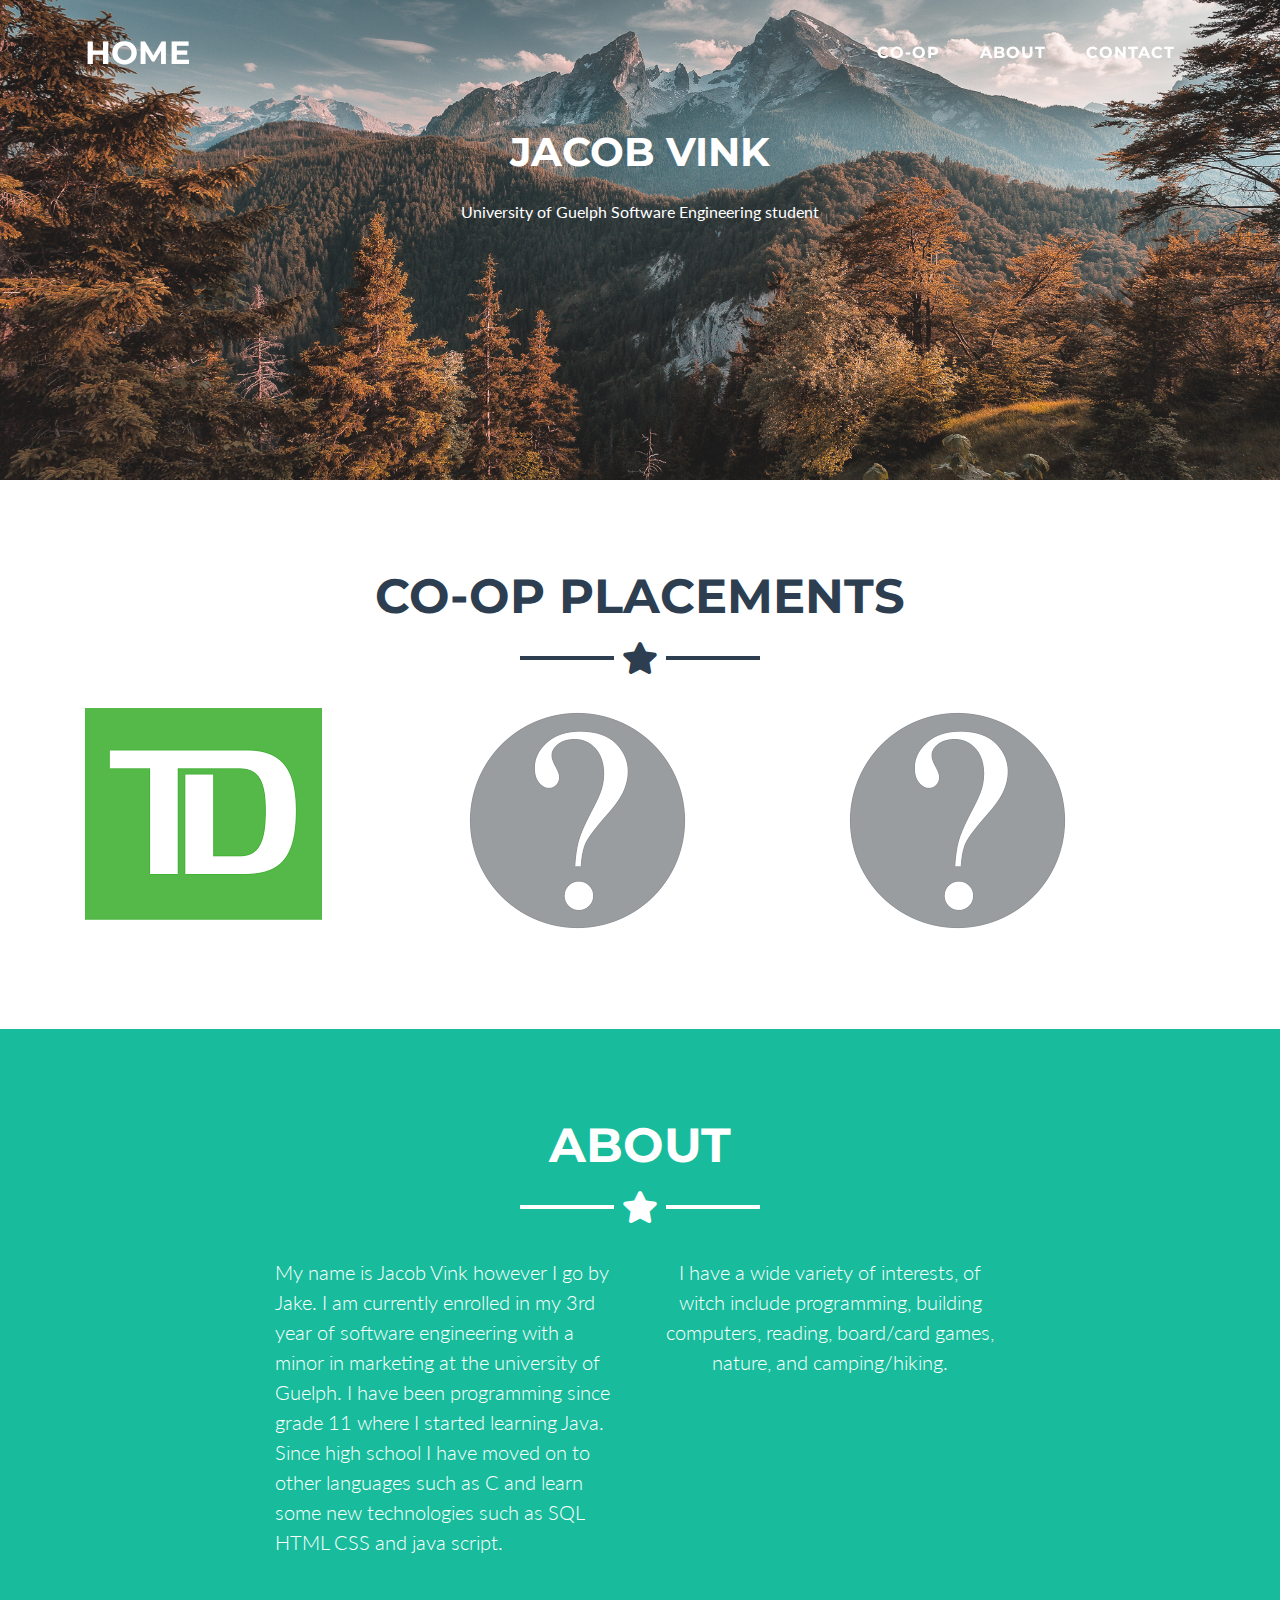
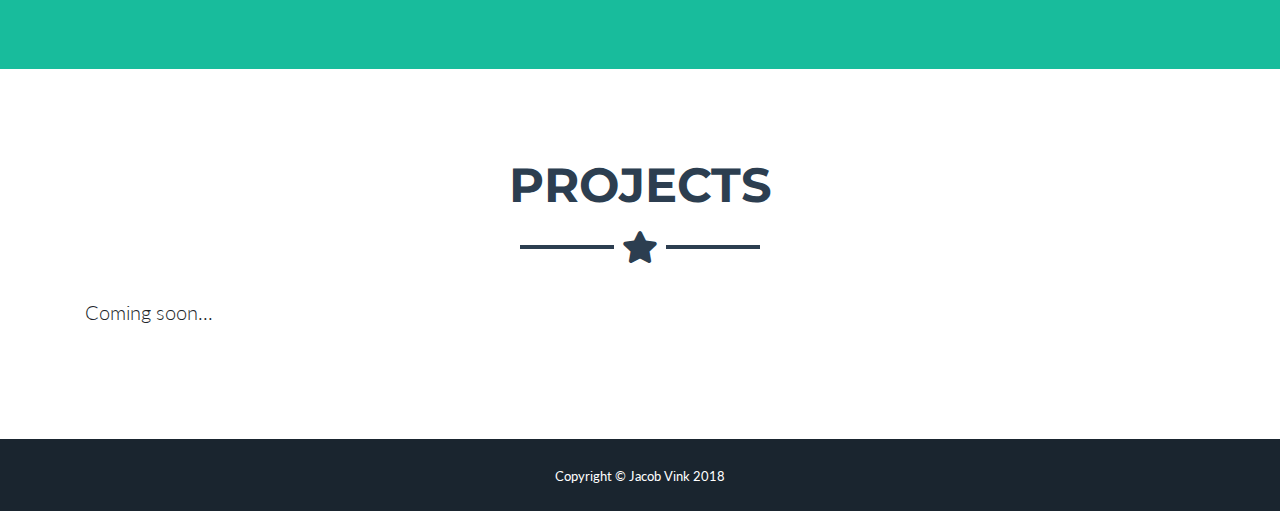
==== index.html @ 598f7057 "show transparent and larger image" ====
<!DOCTYPE html>
<html lang="en">

  <head>

    <meta charset="utf-8">
    <meta name="viewport" content="width=device-width, initial-scale=1, shrink-to-fit=no">
    <meta name="description" content="">
    <meta name="author" content="">

    <title>Jake Vink Website</title>

    <!-- Bootstrap core CSS -->
    <link href="vendor/bootstrap/css/bootstrap.min.css" rel="stylesheet">

    <!-- Custom fonts for this template -->
    <link href="vendor/fontawesome-free/css/all.min.css" rel="stylesheet" type="text/css">
    <link href="https://fonts.googleapis.com/css?family=Montserrat:400,700" rel="stylesheet" type="text/css">
    <link href="https://fonts.googleapis.com/css?family=Lato:400,700,400italic,700italic" rel="stylesheet" type="text/css">

    <!-- Plugin CSS -->
    <link href="vendor/magnific-popup/magnific-popup.css" rel="stylesheet" type="text/css">

    <!-- Custom styles for this template -->
    <link href="css/freelancer.min.css" rel="stylesheet">

  </head>

  <body id="page-top">

    <!-- Navigation -->
    <nav class="navbar navbar-expand-lg fixed-top text-uppercase" id="mainNav">
      <div class="container">
        <a class="navbar-brand js-scroll-trigger" href="#page-top">Home</a>
        <button class="navbar-toggler navbar-toggler-right text-uppercase bg-primary text-white rounded" type="button" data-toggle="collapse" data-target="#navbarResponsive" aria-controls="navbarResponsive" aria-expanded="false" aria-label="Toggle navigation">
          Menu
          <i class="fas fa-bars"></i>
        </button>
        <div class="collapse navbar-collapse" id="navbarResponsive">
          <ul class="navbar-nav ml-auto">
            <li class="nav-item mx-0 mx-lg-1">
              <a class="nav-link py-3 px-0 px-lg-3 rounded js-scroll-trigger" href="#co-op">Co-op</a>
            </li>
            <li class="nav-item mx-0 mx-lg-1">
              <a class="nav-link py-3 px-0 px-lg-3 rounded js-scroll-trigger" href="#about">About</a>
            </li>
            <li class="nav-item mx-0 mx-lg-1">
              <a class="nav-link py-3 px-0 px-lg-3 rounded js-scroll-trigger" href="#contact">Contact</a>
            </li>
          </ul>
        </div>
      </div>
    </nav>

    <!-- Header -->
    <header class="title text-center text-white text-black-outline">
      <div class="container">
        <h1 class="text-uppercase text-black-outline mb-0">Jacob Vink</h1>
        <br
        <h2 class="font-weight-light mb-0"> University of Guelph Software Engineering student</h2>
      </div>
    </header>

    <!-- co-op grid section -->
    <section class="co-op" id="co-op">
      <div class="container">
        <h2 class="text-center text-uppercase text-secondary mb-0">Co-op placements</h2>
        <hr class="star-dark mb-5">
        <div class="row">
          <!-- TD BANK -->
          <div class="col-md-6 col-lg-4">
            <a class="portfolio-item d-block mx-auto" href="#portfolio-modal-1">
              <img class="img-fluid" src="img/portfolio/TD.png" alt="">
            </a>
          </div>
          <!-- TBD -->
          <div class="col-md-6 col-lg-4">
            <a class="portfolio-item d-block mx-auto" href="#portfolio-modal-2">
              <img class="img-fluid" src="img/portfolio/WIP.png" alt="">
            </a>
          </div>
          <!-- TBD -->
          <div class="col-md-6 col-lg-4">
            <a class="portfolio-item d-block mx-auto" href="#portfolio-modal-3">
              <img class="img-fluid" src="img/portfolio/WIP.png" alt="">
            </a>
          </div>

        </div>
      </div>
    </section>

    <!-- About Section -->
    <section class="bg-primary text-white mb-0" id="about">
      <div class="container">
        <h2 class="text-center text-uppercase text-white">About</h2>
        <hr class="star-light mb-5">
        <div class="row">
          <div class="col-lg-4 ml-auto">
            <p class="lead"> My name is Jacob Vink however I go by Jake. I am currently enrolled in my 3rd year of software engineering with a minor in marketing at the university of Guelph. I have been programming since grade 11 where I started learning Java.  Since high school I have moved on to other languages such as C  and learn some new technologies such as SQL HTML CSS and java script.  </p>
          </div>
          <div class="col-lg-4 mr-auto">
            <p align=center class="lead">I have a wide variety of interests, of witch include programming, building computers, reading, board/card games, nature, and camping/hiking.</p>
          </div>
        </div>
      </div>
    </section>

    <!-- Contact Section keep as a refrence, however change into same format as the co-op with modules and such -->
    <section id="contact">
      <div class="container">
        <h2 class="text-center text-uppercase text-secondary mb-0">projects</h2>
        <hr class="star-dark mb-5">
        <p class="lead">Coming soon... </p>
      </div>
    </section>

  <div class="copyright py-4 text-center text-white">
      <div class="container">
        <small>Copyright &copy; Jacob Vink 2018</small>
      </div>
    </div>

    <!-- Scroll to Top Button (Only visible on small and extra-small screen sizes) -->
    <div class="scroll-to-top d-lg-none position-fixed ">
      <a class="js-scroll-trigger d-block text-center text-white rounded" href="#page-top">
        <i class="fa fa-chevron-up"></i>
      </a>
    </div>


    <!-- Portfolio Modals -->
    <!-- Td work term report -->
    <div class="portfolio-modal mfp-hide" id="portfolio-modal-1">
      <div class="portfolio-modal-dialog bg-white">
        <a class="close-button d-none d-md-block portfolio-modal-dismiss" href="#">
          <i class="fa fa-3x fa-times"></i>
        </a>
        <div class="container text-center">
          <div class="row">
            <div class="col-lg-8 mx-auto">
              <h2 class="text-secondary text-uppercase mb-0">Work Term 1&2 Report</h2>
              <hr class="star-dark mb-5">
              <img class="img-fluid mb-5" src="img/portfolio/TD.png" alt="">
              <h3 class="text-secondary text-uppercase mb-0">Introduction</h3>
              <p align=left class="mb-5">My name is Jacob Vink, I am 20 years old and am currently in my second/third year of Software Engineering with a minor in Marketing at the University of Guelph. This page contains information on my 8-month co-op term at TD Bank where I was working as a developer Co-op on an Anti Money Laundering team. This page will also talk about my job experiences and how I feel the co-op program has allowed me to grow and is preparing me for life outside of school.  </p>
              <h3 class="text-secondary text-uppercase mb-0">Employer info</h3>
              <p align=left class="mb-5">TD Bank is a Canadian multinational banking and financial services that has its headquarters in downtown Toronto. The bank has been operating under the name Toronto-Dominion Bank since 1955 after a merger of the Bank of Toronto and The Dominion bank. TD bank has many software components and teams that are involved with tasks ranging from front-end app development of apps such as TD MySpend to back end teams working on ETL’s, data migrations and the development/integration of large software packages.</p>
              <h3 class="text-secondary text-uppercase mb-0">Job description</h3>
              <p align=left class="mb-5"> At TD Bank I was working on an AML (Anti-Money Laundering) development team I had a very wide range of tasks that spanned across multiple projects. My main tasks were assisting with a large-scale Canadian upgrade project of our money laundering software, and initiating dev-ops initiatives within my team. On the Upgrade project I was frequently tasked with the analysis and solutions of defects once they were raised by the testing/QA team. I was also tasked with performing some data migrations/modifications and running/debugging full job streams.
              <br>
              The technologies I used at TD bank include:
              <br>
              <br>
              -	Oracle and DB2 databases/queries to perform data migrations and comparisons
              <br>
              <br>
              -	SAS Programming language and other SAS tools such as SAS EG, to run and update jobs
              <br>
              <br>
              -	Unix scripts for wrapping certain jobs and running lists of queries
              <br>
              <br>
              -	Using Jira to submit tickets related to defects
              <br>
              <br>
              -	Using confluence to communicate tasks and progress with other team members
              <br>
              <br>
              -	HP ALM tool for seeing what defects need to be resolved and their current status
              <br>
              <br>
              -	Integrating Jenkins, Bitbucket and Nexus to start a dev-ops pipeline within the team
              </p>
              <h3 class="text-secondary text-uppercase mb-0">Goals</h3>
              <p align=left class="mb-5">My overall goals while working at TD Bank was to overall increase my technical abilities and communication skills in a professional/corporate environment. Many of my goals relate to gaining confidence in communication as well as decision making skills.
                <br>
                <br>
                Some of my work term goals across the 8 months at TD were:
                <br>
                <br>
                1: Improve my written/verbal communication skills
                <br>
                <br>
                2: Increase my technical knowledge
                <br>
                <br>
                3: Increase my confidence in making informed decisions and acting upon them
                <br>
                <br>
                For my first 4 months at TD my goal was more focused on improving my communication skills. I wanted to be able to communicate effectively with my team, past the language and cultural differences and get my points across in a formal manner. I took action to improve these things by going into detail in my analysis reports, providing additional info and speaking up in daily touchpoint calls.
                <br>
                <br>
                When my work started to get more demanding in the second 4 months of my time at TD, I realised I needed to work more on my technical and decision-making skills. I realised that despite developing new goals and actively trying to gain more technical knowledge that my communication skills still needed some work. I was still having a hard time reaching out to others for knowledge and assistance, instead I was too focused on trying to do everything myself. I started to follow the examples of the other members of my team and ask others for knowledge relating to specific tasks. This lead to me gaining more confidence in my communication skills, helped me to become a better team player as well as provided me with a lot of new detailed technical information.
                <br>
                <br>
                Overall, I am very proud of the progress I have made while working at TD. I feel that I have achieved my goals of learning how to better communicate in a professional environment and improve my technical skills. I learned a wide variety of technologies such as oracle and db2 databases as well as some knowledge of SAS programming.
              </p>
              <h3 class="text-secondary text-uppercase mb-0">Acknowledgments</h3>
              <p class="mb-5"> Acknowledgments text fill in if needed </p>
              <a class="btn btn-primary btn-lg rounded-pill portfolio-modal-dismiss" href="#">
                <i class="fa fa-close"></i>
                Close Report</a>
            </div>
          </div>
        </div>
      </div>
    </div>

    <!-- Portfolio Modal 2 -->
    <div class="portfolio-modal mfp-hide" id="portfolio-modal-2">
      <div class="portfolio-modal-dialog bg-white">
        <a class="close-button d-none d-md-block portfolio-modal-dismiss" href="#">
          <i class="fa fa-3x fa-times"></i>
        </a>
        <div class="container text-center">
          <div class="row">
            <div class="col-lg-8 mx-auto">
              <h2 class="text-secondary text-uppercase mb-0">Work Term 3 Report</h2>
              <hr class="star-dark mb-5">
              <img class="img-fluid mb-5" src="img/portfolio/WIP.png" alt="">
              <p class="mb-5">coming soon</p>
              <a class="btn btn-primary btn-lg rounded-pill portfolio-modal-dismiss" href="#">
                <i class="fa fa-close"></i>
                Close Report</a>
            </div>
          </div>
        </div>
      </div>
    </div>

    <!-- Portfolio Modal 3 -->
    <div class="portfolio-modal mfp-hide" id="portfolio-modal-3">
      <div class="portfolio-modal-dialog bg-white">
        <a class="close-button d-none d-md-block portfolio-modal-dismiss" href="#">
          <i class="fa fa-3x fa-times"></i>
        </a>
        <div class="container text-center">
          <div class="row">
            <div class="col-lg-8 mx-auto">
              <h2 class="text-secondary text-uppercase mb-0">Work Term 4&5 Report</h2>
              <hr class="star-dark mb-5">
              <img class="img-fluid mb-5" src="img/portfolio/WIP.png" alt="">
              <p class="mb-5">coming soon</p>
              <a class="btn btn-primary btn-lg rounded-pill portfolio-modal-dismiss" href="#">
                <i class="fa fa-close"></i>
                Close Report</a>
            </div>
          </div>
        </div>
      </div>
    </div>

    <!-- Bootstrap core JavaScript -->
    <script src="vendor/jquery/jquery.min.js"></script>
    <script src="vendor/bootstrap/js/bootstrap.bundle.min.js"></script>

    <!-- Plugin JavaScript -->
    <script src="vendor/jquery-easing/jquery.easing.min.js"></script>
    <script src="vendor/magnific-popup/jquery.magnific-popup.min.js"></script>

    <!-- Contact Form JavaScript -->
    <script src="js/jqBootstrapValidation.js"></script>
    <script src="js/contact_me.js"></script>

    <!-- Custom scripts for this template -->
    <script src="js/freelancer.min.js"></script>

  </body>

</html>
---- css/freelancer.min.css ----
/*!
 * Start Bootstrap - Freelancer v5.0.1 (https://startbootstrap.com/template-overviews/freelancer)
 * Copyright 2013-2018 Start Bootstrap
 * Licensed under MIT (https://github.com/BlackrockDigital/startbootstrap-freelancer/blob/master/LICENSE)
 */body{font-family:Lato}h1,h2,h3,h4,h5,h6{font-weight:700;font-family:Montserrat}hr.star-dark,hr.star-light{max-width:15rem;padding:0;text-align:center;border:none;border-top:solid .25rem;margin:2.5rem auto}hr.star-dark:after,hr.star-light:after{position:relative;top:-.8em;display:inline-block;padding:0 .25em;content:'\f005';font-family:"Font Awesome 5 Free";font-weight:900;font-size:2em}hr.star-light{border-color:#fff}hr.star-light:after{color:#fff;background-color:#18BC9C}hr.star-dark{border-color:#2C3E50}hr.star-dark:after{color:#2C3E50;background-color:#fff}#mainNav .navbar-brand,#mainNav .navbar-nav li.nav-item a.nav-link{color:#fff}section{padding:6rem 0}section h2{font-size:2.25rem;line-height:2rem}@media (min-width:992px){section h2{font-size:3rem;line-height:2.5rem}}.btn-xl{padding:1rem 1.75rem;font-size:1.25rem}.btn-social{width:3.25rem;height:3.25rem;font-size:1.25rem;line-height:2rem}.scroll-to-top{z-index:1042;right:1rem;bottom:1rem;display:none}.scroll-to-top a{width:3.5rem;height:3.5rem;background-color:rgba(33,37,41,.5);line-height:3.1rem}#mainNav{padding-top:1rem;padding-bottom:1rem;font-weight:700;font-family:Montserrat;background-color:transparent}#mainNav .navbar-nav{margin-top:1rem;letter-spacing:.0625rem}#mainNav .navbar-nav li.nav-item a.nav-link:hover{color:#18BC9C}#mainNav .navbar-nav li.nav-item a.nav-link:active,#mainNav .navbar-nav li.nav-item a.nav-link:focus{color:#fff}#mainNav .navbar-nav li.nav-item a.nav-link.active{color:#18BC9C}#mainNav .navbar-toggler{font-size:80%;padding:.8rem}@media (min-width:992px){#mainNav{padding-top:1.5rem;padding-bottom:1.5rem;background-color:transparent;-webkit-transition:padding-top .3s,padding-bottom .3s;transition:padding-top .3s,padding-bottom .3s}#mainNav .navbar-brand{font-size:2em;-webkit-transition:font-size .3s;transition:font-size .3s}#mainNav .navbar-nav{margin-top:0}#mainNav .navbar-nav>li.nav-item>a.nav-link.active,#mainNav .navbar-nav>li.nav-item>a.nav-link.active:active,#mainNav .navbar-nav>li.nav-item>a.nav-link.active:focus,#mainNav .navbar-nav>li.nav-item>a.nav-link.active:hover{color:#fff;background:#18BC9C}#mainNav.navbar-shrink{padding-top:.5rem;padding-bottom:.5rem;background-color:#000}#mainNav.navbar-shrink .navbar-brand{font-size:1.5em}}header.masthead{text-align:center;color:#fff;background-image:url(../img/title.jpg);background-repeat:no-repeat;background-attachment:scroll;background-position:center center;background-size:auto}header.masthead h1{font-size:3rem;line-height:3rem}header.masthead h2{font-size:1.3rem;font-family:Lato}@media (min-width:992px){header.masthead{padding-top:calc(6rem + 106px);padding-bottom:6rem;text-align:center;color:#fff;background-image:url(../img/title.jpg);background-repeat:no-repeat;background-attachment:scroll;background-position:center center;background-size:auto}header.masthead h1{font-size:4.75em;line-height:4rem}header.masthead h2{font-size:1.75em}}.title{min-height:30rem;position:relative;display:table;width:100%;height:auto;padding-top:8rem;padding-bottom:8rem;background:linear-gradient(90deg,rgba(255,255,255,.1) 0,rgba(255,255,255,.1) 100%),url(../img/title.jpg);background-position:center center;background-repeat:no-repeat;background-size:cover}.portfolio{margin-bottom:-15px}.portfolio .portfolio-item{position:relative;display:block;max-width:25rem;margin-bottom:15px}.portfolio .portfolio-item .portfolio-item-caption{-webkit-transition:all ease .5s;transition:all ease .5s;opacity:0;background-color:rgba(24,188,156,.9)}.portfolio .portfolio-item .portfolio-item-caption:hover{opacity:1}.portfolio .portfolio-item .portfolio-item-caption .portfolio-item-caption-content{font-size:1.5rem}@media (min-width:576px){.portfolio{margin-bottom:-30px}.portfolio .portfolio-item{margin-bottom:30px}}.portfolio-modal .portfolio-modal-dialog{padding:3rem 1rem;min-height:calc(100vh - 2rem);margin:1rem calc(1rem - 8px);position:relative;z-index:2;-webkit-box-shadow:0 0 3rem 1rem rgba(0,0,0,.5);box-shadow:0 0 3rem 1rem rgba(0,0,0,.5)}.portfolio-modal .portfolio-modal-dialog .close-button{position:absolute;top:2rem;right:2rem}.portfolio-modal .portfolio-modal-dialog .close-button i{line-height:38px}.portfolio-modal .portfolio-modal-dialog h2{font-size:2rem}@media (min-width:768px){.portfolio-modal .portfolio-modal-dialog{min-height:100vh;padding:5rem;margin:3rem calc(3rem - 8px)}.portfolio-modal .portfolio-modal-dialog h2{font-size:3rem}}.floating-label-form-group{position:relative;border-bottom:1px solid #e9ecef}.floating-label-form-group input,.floating-label-form-group textarea{font-size:1.5em;position:relative;z-index:1;padding-right:0;padding-left:0;resize:none;border:none;border-radius:0;background:0 0;-webkit-box-shadow:none!important;box-shadow:none!important}.floating-label-form-group label{font-size:.85em;line-height:1.764705882em;position:relative;z-index:0;top:2em;display:block;margin:0;-webkit-transition:top .3s ease,opacity .3s ease;transition:top .3s ease,opacity .3s ease;vertical-align:middle;vertical-align:baseline;opacity:0}.floating-label-form-group:not(:first-child){padding-left:14px;border-left:1px solid #e9ecef}.floating-label-form-group-with-value label{top:0;opacity:1}.floating-label-form-group-with-focus label{color:#18BC9C}form .row:first-child .floating-label-form-group{border-top:1px solid #e9ecef}.footer{padding-top:5rem;padding-bottom:5rem;background-color:#2C3E50;color:#fff}.copyright{background-color:#1a252f}a{color:#18BC9C}a:active,a:focus,a:hover{color:#128f76}.btn{border-width:2px}.bg-primary{background-color:#18BC9C!important}.bg-secondary{background-color:#2C3E50!important}.text-primary{color:#18BC9C!important}.text-secondary{color:#2C3E50!important}.btn-primary{background-color:#18BC9C;border-color:#18BC9C}.btn-primary:active,.btn-primary:focus,.btn-primary:hover{background-color:#128f76;border-color:#128f76}.btn-secondary{background-color:#2C3E50;border-color:#2C3E50}.btn-secondary:active,.btn-secondary:focus,.btn-secondary:hover{background-color:#1a252f;border-color:#1a252f}
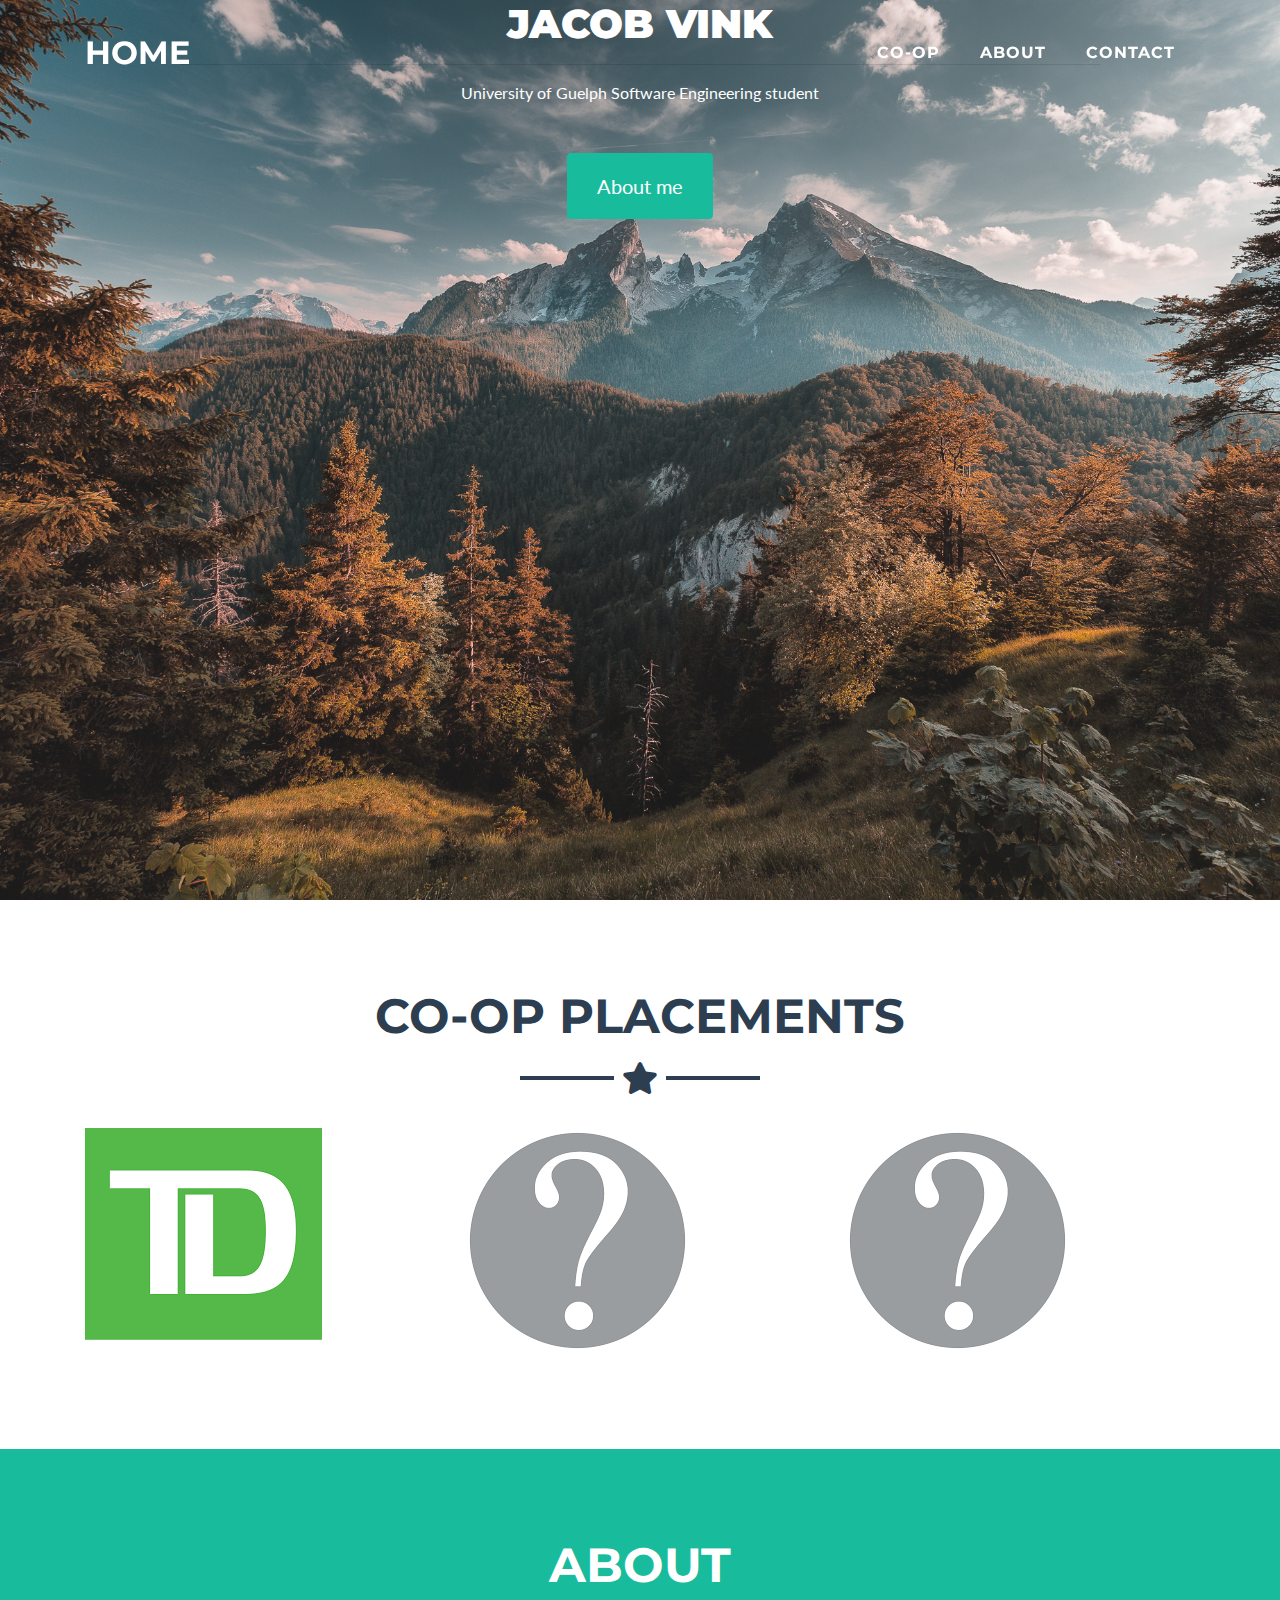
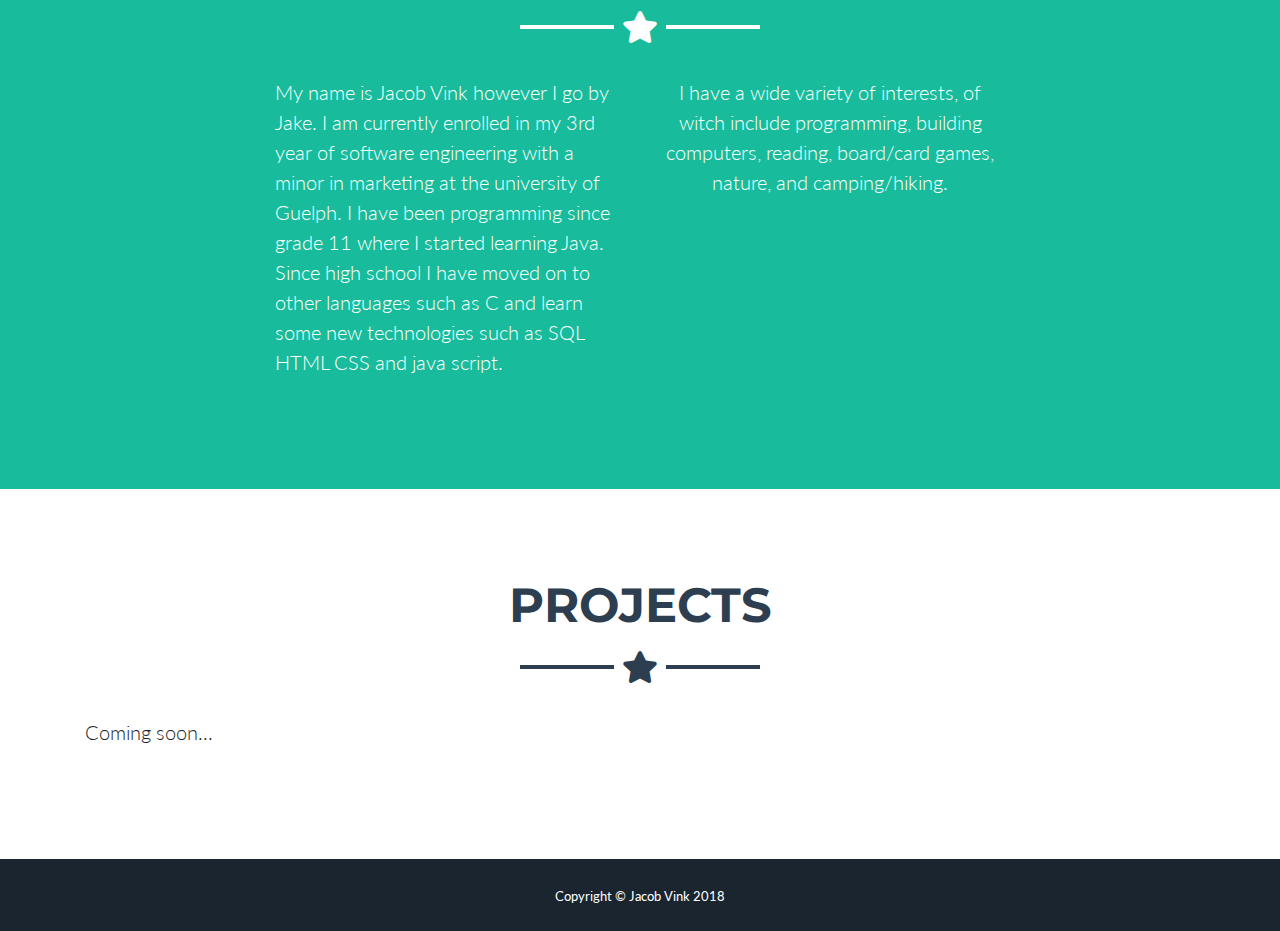
==== commit 61a44fa5: "add button and some header formatting" ====
--- a/index.html
+++ b/index.html
@@ -54,12 +54,22 @@
 
     <!-- Header -->
     <header class="title text-center text-white text-black-outline">
-      <div class="container">
-        <h1 class="text-uppercase text-black-outline mb-0">Jacob Vink</h1>
-        <br
-        <h2 class="font-weight-light mb-0"> University of Guelph Software Engineering student</h2>
-      </div>
+      <div class="container my-auto">
+          <div class="row">
+            <div class="col-lg-10 mx-auto">
+              <h1 class="text-uppercase">
+                <strong>Jacob Vink</strong>
+              </h1>
+              <hr>
+            </div>
+            <div class="col-lg-8 mx-auto">
+              <p class="text-faded mb-5">University of Guelph Software Engineering student</p>
+              <a class="btn btn-primary btn-xl js-scroll-trigger" href="#about">About me</a>
+            </div>
+          </div>
+        </div>
     </header>
+
 
     <!-- co-op grid section -->
     <section class="co-op" id="co-op">
--- a/css/freelancer.min.css
+++ b/css/freelancer.min.css
@@ -2,4 +2,4 @@
  * Start Bootstrap - Freelancer v5.0.1 (https://startbootstrap.com/template-overviews/freelancer)
  * Copyright 2013-2018 Start Bootstrap
  * Licensed under MIT (https://github.com/BlackrockDigital/startbootstrap-freelancer/blob/master/LICENSE)
- */body{font-family:Lato}h1,h2,h3,h4,h5,h6{font-weight:700;font-family:Montserrat}hr.star-dark,hr.star-light{max-width:15rem;padding:0;text-align:center;border:none;border-top:solid .25rem;margin:2.5rem auto}hr.star-dark:after,hr.star-light:after{position:relative;top:-.8em;display:inline-block;padding:0 .25em;content:'\f005';font-family:"Font Awesome 5 Free";font-weight:900;font-size:2em}hr.star-light{border-color:#fff}hr.star-light:after{color:#fff;background-color:#18BC9C}hr.star-dark{border-color:#2C3E50}hr.star-dark:after{color:#2C3E50;background-color:#fff}#mainNav .navbar-brand,#mainNav .navbar-nav li.nav-item a.nav-link{color:#fff}section{padding:6rem 0}section h2{font-size:2.25rem;line-height:2rem}@media (min-width:992px){section h2{font-size:3rem;line-height:2.5rem}}.btn-xl{padding:1rem 1.75rem;font-size:1.25rem}.btn-social{width:3.25rem;height:3.25rem;font-size:1.25rem;line-height:2rem}.scroll-to-top{z-index:1042;right:1rem;bottom:1rem;display:none}.scroll-to-top a{width:3.5rem;height:3.5rem;background-color:rgba(33,37,41,.5);line-height:3.1rem}#mainNav{padding-top:1rem;padding-bottom:1rem;font-weight:700;font-family:Montserrat;background-color:transparent}#mainNav .navbar-nav{margin-top:1rem;letter-spacing:.0625rem}#mainNav .navbar-nav li.nav-item a.nav-link:hover{color:#18BC9C}#mainNav .navbar-nav li.nav-item a.nav-link:active,#mainNav .navbar-nav li.nav-item a.nav-link:focus{color:#fff}#mainNav .navbar-nav li.nav-item a.nav-link.active{color:#18BC9C}#mainNav .navbar-toggler{font-size:80%;padding:.8rem}@media (min-width:992px){#mainNav{padding-top:1.5rem;padding-bottom:1.5rem;background-color:transparent;-webkit-transition:padding-top .3s,padding-bottom .3s;transition:padding-top .3s,padding-bottom .3s}#mainNav .navbar-brand{font-size:2em;-webkit-transition:font-size .3s;transition:font-size .3s}#mainNav .navbar-nav{margin-top:0}#mainNav .navbar-nav>li.nav-item>a.nav-link.active,#mainNav .navbar-nav>li.nav-item>a.nav-link.active:active,#mainNav .navbar-nav>li.nav-item>a.nav-link.active:focus,#mainNav .navbar-nav>li.nav-item>a.nav-link.active:hover{color:#fff;background:#18BC9C}#mainNav.navbar-shrink{padding-top:.5rem;padding-bottom:.5rem;background-color:#000}#mainNav.navbar-shrink .navbar-brand{font-size:1.5em}}header.masthead{text-align:center;color:#fff;background-image:url(../img/title.jpg);background-repeat:no-repeat;background-attachment:scroll;background-position:center center;background-size:auto}header.masthead h1{font-size:3rem;line-height:3rem}header.masthead h2{font-size:1.3rem;font-family:Lato}@media (min-width:992px){header.masthead{padding-top:calc(6rem + 106px);padding-bottom:6rem;text-align:center;color:#fff;background-image:url(../img/title.jpg);background-repeat:no-repeat;background-attachment:scroll;background-position:center center;background-size:auto}header.masthead h1{font-size:4.75em;line-height:4rem}header.masthead h2{font-size:1.75em}}.title{min-height:30rem;position:relative;display:table;width:100%;height:auto;padding-top:8rem;padding-bottom:8rem;background:linear-gradient(90deg,rgba(255,255,255,.1) 0,rgba(255,255,255,.1) 100%),url(../img/title.jpg);background-position:center center;background-repeat:no-repeat;background-size:cover}.portfolio{margin-bottom:-15px}.portfolio .portfolio-item{position:relative;display:block;max-width:25rem;margin-bottom:15px}.portfolio .portfolio-item .portfolio-item-caption{-webkit-transition:all ease .5s;transition:all ease .5s;opacity:0;background-color:rgba(24,188,156,.9)}.portfolio .portfolio-item .portfolio-item-caption:hover{opacity:1}.portfolio .portfolio-item .portfolio-item-caption .portfolio-item-caption-content{font-size:1.5rem}@media (min-width:576px){.portfolio{margin-bottom:-30px}.portfolio .portfolio-item{margin-bottom:30px}}.portfolio-modal .portfolio-modal-dialog{padding:3rem 1rem;min-height:calc(100vh - 2rem);margin:1rem calc(1rem - 8px);position:relative;z-index:2;-webkit-box-shadow:0 0 3rem 1rem rgba(0,0,0,.5);box-shadow:0 0 3rem 1rem rgba(0,0,0,.5)}.portfolio-modal .portfolio-modal-dialog .close-button{position:absolute;top:2rem;right:2rem}.portfolio-modal .portfolio-modal-dialog .close-button i{line-height:38px}.portfolio-modal .portfolio-modal-dialog h2{font-size:2rem}@media (min-width:768px){.portfolio-modal .portfolio-modal-dialog{min-height:100vh;padding:5rem;margin:3rem calc(3rem - 8px)}.portfolio-modal .portfolio-modal-dialog h2{font-size:3rem}}.floating-label-form-group{position:relative;border-bottom:1px solid #e9ecef}.floating-label-form-group input,.floating-label-form-group textarea{font-size:1.5em;position:relative;z-index:1;padding-right:0;padding-left:0;resize:none;border:none;border-radius:0;background:0 0;-webkit-box-shadow:none!important;box-shadow:none!important}.floating-label-form-group label{font-size:.85em;line-height:1.764705882em;position:relative;z-index:0;top:2em;display:block;margin:0;-webkit-transition:top .3s ease,opacity .3s ease;transition:top .3s ease,opacity .3s ease;vertical-align:middle;vertical-align:baseline;opacity:0}.floating-label-form-group:not(:first-child){padding-left:14px;border-left:1px solid #e9ecef}.floating-label-form-group-with-value label{top:0;opacity:1}.floating-label-form-group-with-focus label{color:#18BC9C}form .row:first-child .floating-label-form-group{border-top:1px solid #e9ecef}.footer{padding-top:5rem;padding-bottom:5rem;background-color:#2C3E50;color:#fff}.copyright{background-color:#1a252f}a{color:#18BC9C}a:active,a:focus,a:hover{color:#128f76}.btn{border-width:2px}.bg-primary{background-color:#18BC9C!important}.bg-secondary{background-color:#2C3E50!important}.text-primary{color:#18BC9C!important}.text-secondary{color:#2C3E50!important}.btn-primary{background-color:#18BC9C;border-color:#18BC9C}.btn-primary:active,.btn-primary:focus,.btn-primary:hover{background-color:#128f76;border-color:#128f76}.btn-secondary{background-color:#2C3E50;border-color:#2C3E50}.btn-secondary:active,.btn-secondary:focus,.btn-secondary:hover{background-color:#1a252f;border-color:#1a252f}
+ */body{font-family:Lato}h1,h2,h3,h4,h5,h6{font-weight:700;font-family:Montserrat}hr.star-dark,hr.star-light{max-width:15rem;padding:0;text-align:center;border:none;border-top:solid .25rem;margin:2.5rem auto}hr.star-dark:after,hr.star-light:after{position:relative;top:-.8em;display:inline-block;padding:0 .25em;content:'\f005';font-family:"Font Awesome 5 Free";font-weight:900;font-size:2em}hr.star-light{border-color:#fff}hr.star-light:after{color:#fff;background-color:#18BC9C}hr.star-dark{border-color:#2C3E50}hr.star-dark:after{color:#2C3E50;background-color:#fff}#mainNav .navbar-brand,#mainNav .navbar-nav li.nav-item a.nav-link{color:#fff}section{padding:6rem 0}section h2{font-size:2.25rem;line-height:2rem}@media (min-width:992px){section h2{font-size:3rem;line-height:2.5rem}}.btn-xl{padding:1rem 1.75rem;font-size:1.25rem}.btn-social{width:3.25rem;height:3.25rem;font-size:1.25rem;line-height:2rem}.scroll-to-top{z-index:1042;right:1rem;bottom:1rem;display:none}.scroll-to-top a{width:3.5rem;height:3.5rem;background-color:rgba(33,37,41,.5);line-height:3.1rem}#mainNav{padding-top:1rem;padding-bottom:1rem;font-weight:700;font-family:Montserrat;background-color:transparent}#mainNav .navbar-nav{margin-top:1rem;letter-spacing:.0625rem}#mainNav .navbar-nav li.nav-item a.nav-link:hover{color:#18BC9C}#mainNav .navbar-nav li.nav-item a.nav-link:active,#mainNav .navbar-nav li.nav-item a.nav-link:focus{color:#fff}#mainNav .navbar-nav li.nav-item a.nav-link.active{color:#18BC9C}#mainNav .navbar-toggler{font-size:80%;padding:.8rem}@media (min-width:992px){#mainNav{padding-top:1.5rem;padding-bottom:1.5rem;background-color:transparent;-webkit-transition:padding-top .3s,padding-bottom .3s;transition:padding-top .3s,padding-bottom .3s}#mainNav .navbar-brand{font-size:2em;-webkit-transition:font-size .3s;transition:font-size .3s}#mainNav .navbar-nav{margin-top:0}#mainNav .navbar-nav>li.nav-item>a.nav-link.active,#mainNav .navbar-nav>li.nav-item>a.nav-link.active:active,#mainNav .navbar-nav>li.nav-item>a.nav-link.active:focus,#mainNav .navbar-nav>li.nav-item>a.nav-link.active:hover{color:#fff;background:#18BC9C}#mainNav.navbar-shrink{padding-top:.5rem;padding-bottom:.5rem;background-color:#000}#mainNav.navbar-shrink .navbar-brand{font-size:1.5em}}header.masthead{text-align:center;color:#fff;background-image:url(../img/title.jpg);background-repeat:no-repeat;background-attachment:scroll;background-position:center center;background-size:auto}header.masthead h1{font-size:3rem;line-height:3rem}header.masthead h2{font-size:1.3rem;font-family:Lato}@media (min-width:992px){header.masthead{padding-top:calc(6rem + 106px);padding-bottom:6rem;text-align:center;color:#fff;background-image:url(../img/title.jpg);background-repeat:no-repeat;background-attachment:scroll;background-position:center center;background-size:auto}header.masthead h1{font-size:4.75em;line-height:4rem}header.masthead h2{font-size:1.75em}}.title{height:100vh;min-height:650px;min-width:992px;width:100%;padding-top:0;padding-bottom:0;position:relative;display:table;background:linear-gradient(90deg,rgba(255,255,255,.1) 0,rgba(255,255,255,.1) 100%),url(../img/title.jpg);background-position:center center;background-repeat:no-repeat;background-size:cover}.portfolio{margin-bottom:-15px}.portfolio .portfolio-item{position:relative;display:block;max-width:25rem;margin-bottom:15px}.portfolio .portfolio-item .portfolio-item-caption{-webkit-transition:all ease .5s;transition:all ease .5s;opacity:0;background-color:rgba(24,188,156,.9)}.portfolio .portfolio-item .portfolio-item-caption:hover{opacity:1}.portfolio .portfolio-item .portfolio-item-caption .portfolio-item-caption-content{font-size:1.5rem}@media (min-width:576px){.portfolio{margin-bottom:-30px}.portfolio .portfolio-item{margin-bottom:30px}}.portfolio-modal .portfolio-modal-dialog{padding:3rem 1rem;min-height:calc(100vh - 2rem);margin:1rem calc(1rem - 8px);position:relative;z-index:2;-webkit-box-shadow:0 0 3rem 1rem rgba(0,0,0,.5);box-shadow:0 0 3rem 1rem rgba(0,0,0,.5)}.portfolio-modal .portfolio-modal-dialog .close-button{position:absolute;top:2rem;right:2rem}.portfolio-modal .portfolio-modal-dialog .close-button i{line-height:38px}.portfolio-modal .portfolio-modal-dialog h2{font-size:2rem}@media (min-width:768px){.portfolio-modal .portfolio-modal-dialog{min-height:100vh;padding:5rem;margin:3rem calc(3rem - 8px)}.portfolio-modal .portfolio-modal-dialog h2{font-size:3rem}}.floating-label-form-group{position:relative;border-bottom:1px solid #e9ecef}.floating-label-form-group input,.floating-label-form-group textarea{font-size:1.5em;position:relative;z-index:1;padding-right:0;padding-left:0;resize:none;border:none;border-radius:0;background:0 0;-webkit-box-shadow:none!important;box-shadow:none!important}.floating-label-form-group label{font-size:.85em;line-height:1.764705882em;position:relative;z-index:0;top:2em;display:block;margin:0;-webkit-transition:top .3s ease,opacity .3s ease;transition:top .3s ease,opacity .3s ease;vertical-align:middle;vertical-align:baseline;opacity:0}.floating-label-form-group:not(:first-child){padding-left:14px;border-left:1px solid #e9ecef}.floating-label-form-group-with-value label{top:0;opacity:1}.floating-label-form-group-with-focus label{color:#18BC9C}form .row:first-child .floating-label-form-group{border-top:1px solid #e9ecef}.footer{padding-top:5rem;padding-bottom:5rem;background-color:#2C3E50;color:#fff}.copyright{background-color:#1a252f}a{color:#18BC9C}a:active,a:focus,a:hover{color:#128f76}.btn{border-width:2px}.bg-primary{background-color:#18BC9C!important}.bg-secondary{background-color:#2C3E50!important}.text-primary{color:#18BC9C!important}.text-secondary{color:#2C3E50!important}.btn-primary{background-color:#18BC9C;border-color:#18BC9C}.btn-primary:active,.btn-primary:focus,.btn-primary:hover{background-color:#128f76;border-color:#128f76}.btn-secondary{background-color:#2C3E50;border-color:#2C3E50}.btn-secondary:active,.btn-secondary:focus,.btn-secondary:hover{background-color:#1a252f;border-color:#1a252f}
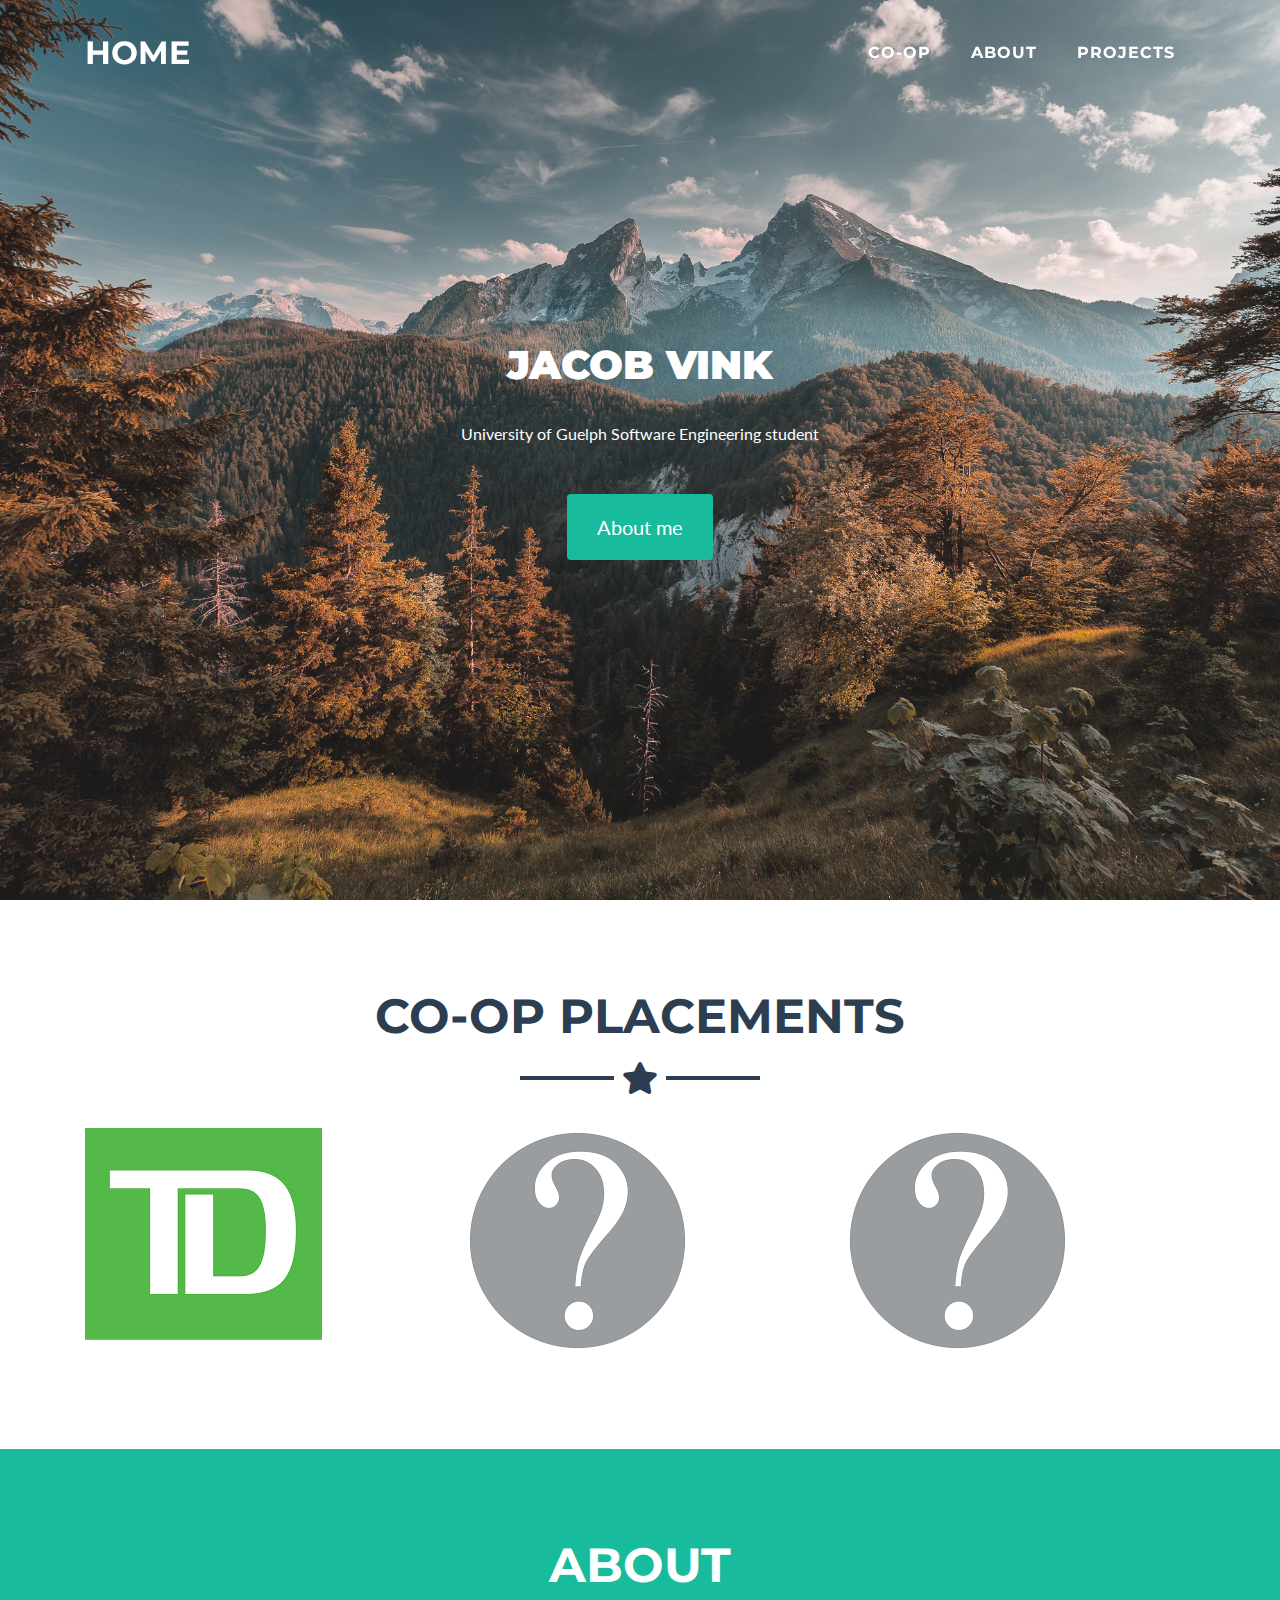
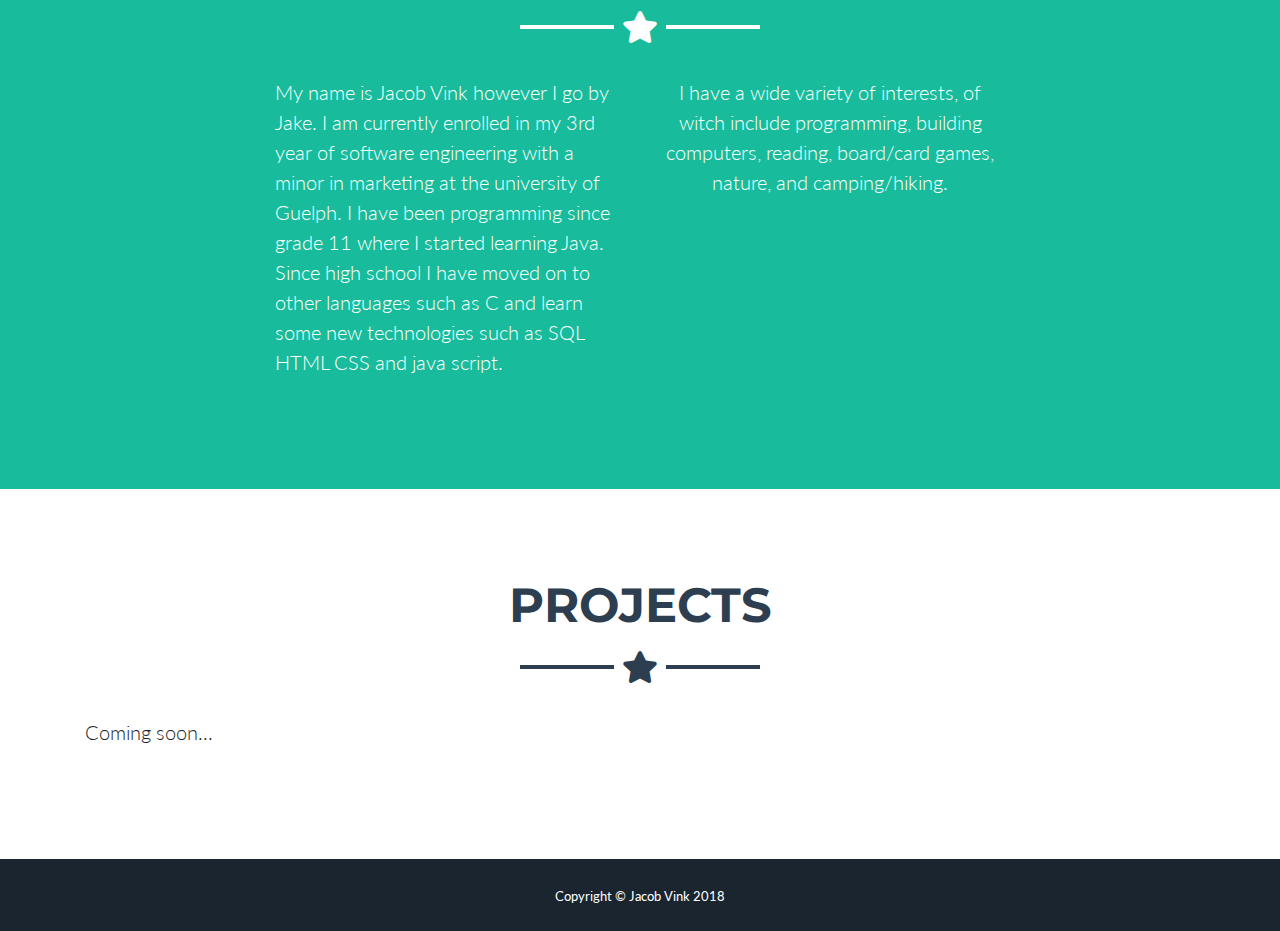
==== commit 8a945e6c: "final co-op version" ====
--- a/index.html
+++ b/index.html
@@ -45,7 +45,7 @@
               <a class="nav-link py-3 px-0 px-lg-3 rounded js-scroll-trigger" href="#about">About</a>
             </li>
             <li class="nav-item mx-0 mx-lg-1">
-              <a class="nav-link py-3 px-0 px-lg-3 rounded js-scroll-trigger" href="#contact">Contact</a>
+              <a class="nav-link py-3 px-0 px-lg-3 rounded js-scroll-trigger" href="#contact">Projects</a>
             </li>
           </ul>
         </div>
@@ -207,7 +207,7 @@
                 Overall, I am very proud of the progress I have made while working at TD. I feel that I have achieved my goals of learning how to better communicate in a professional environment and improve my technical skills. I learned a wide variety of technologies such as oracle and db2 databases as well as some knowledge of SAS programming.
               </p>
               <h3 class="text-secondary text-uppercase mb-0">Acknowledgments</h3>
-              <p class="mb-5"> Acknowledgments text fill in if needed </p>
+              <p class="mb-5"> I want to thank everyone I had the pleasure of working with at TD for making my first co-op experience absolutely amazing.   </p>
               <a class="btn btn-primary btn-lg rounded-pill portfolio-modal-dismiss" href="#">
                 <i class="fa fa-close"></i>
                 Close Report</a>
--- a/css/freelancer.min.css
+++ b/css/freelancer.min.css
@@ -2,4 +2,4 @@
  * Start Bootstrap - Freelancer v5.0.1 (https://startbootstrap.com/template-overviews/freelancer)
  * Copyright 2013-2018 Start Bootstrap
  * Licensed under MIT (https://github.com/BlackrockDigital/startbootstrap-freelancer/blob/master/LICENSE)
- */body{font-family:Lato}h1,h2,h3,h4,h5,h6{font-weight:700;font-family:Montserrat}hr.star-dark,hr.star-light{max-width:15rem;padding:0;text-align:center;border:none;border-top:solid .25rem;margin:2.5rem auto}hr.star-dark:after,hr.star-light:after{position:relative;top:-.8em;display:inline-block;padding:0 .25em;content:'\f005';font-family:"Font Awesome 5 Free";font-weight:900;font-size:2em}hr.star-light{border-color:#fff}hr.star-light:after{color:#fff;background-color:#18BC9C}hr.star-dark{border-color:#2C3E50}hr.star-dark:after{color:#2C3E50;background-color:#fff}#mainNav .navbar-brand,#mainNav .navbar-nav li.nav-item a.nav-link{color:#fff}section{padding:6rem 0}section h2{font-size:2.25rem;line-height:2rem}@media (min-width:992px){section h2{font-size:3rem;line-height:2.5rem}}.btn-xl{padding:1rem 1.75rem;font-size:1.25rem}.btn-social{width:3.25rem;height:3.25rem;font-size:1.25rem;line-height:2rem}.scroll-to-top{z-index:1042;right:1rem;bottom:1rem;display:none}.scroll-to-top a{width:3.5rem;height:3.5rem;background-color:rgba(33,37,41,.5);line-height:3.1rem}#mainNav{padding-top:1rem;padding-bottom:1rem;font-weight:700;font-family:Montserrat;background-color:transparent}#mainNav .navbar-nav{margin-top:1rem;letter-spacing:.0625rem}#mainNav .navbar-nav li.nav-item a.nav-link:hover{color:#18BC9C}#mainNav .navbar-nav li.nav-item a.nav-link:active,#mainNav .navbar-nav li.nav-item a.nav-link:focus{color:#fff}#mainNav .navbar-nav li.nav-item a.nav-link.active{color:#18BC9C}#mainNav .navbar-toggler{font-size:80%;padding:.8rem}@media (min-width:992px){#mainNav{padding-top:1.5rem;padding-bottom:1.5rem;background-color:transparent;-webkit-transition:padding-top .3s,padding-bottom .3s;transition:padding-top .3s,padding-bottom .3s}#mainNav .navbar-brand{font-size:2em;-webkit-transition:font-size .3s;transition:font-size .3s}#mainNav .navbar-nav{margin-top:0}#mainNav .navbar-nav>li.nav-item>a.nav-link.active,#mainNav .navbar-nav>li.nav-item>a.nav-link.active:active,#mainNav .navbar-nav>li.nav-item>a.nav-link.active:focus,#mainNav .navbar-nav>li.nav-item>a.nav-link.active:hover{color:#fff;background:#18BC9C}#mainNav.navbar-shrink{padding-top:.5rem;padding-bottom:.5rem;background-color:#000}#mainNav.navbar-shrink .navbar-brand{font-size:1.5em}}header.masthead{text-align:center;color:#fff;background-image:url(../img/title.jpg);background-repeat:no-repeat;background-attachment:scroll;background-position:center center;background-size:auto}header.masthead h1{font-size:3rem;line-height:3rem}header.masthead h2{font-size:1.3rem;font-family:Lato}@media (min-width:992px){header.masthead{padding-top:calc(6rem + 106px);padding-bottom:6rem;text-align:center;color:#fff;background-image:url(../img/title.jpg);background-repeat:no-repeat;background-attachment:scroll;background-position:center center;background-size:auto}header.masthead h1{font-size:4.75em;line-height:4rem}header.masthead h2{font-size:1.75em}}.title{height:100vh;min-height:650px;min-width:992px;width:100%;padding-top:0;padding-bottom:0;position:relative;display:table;background:linear-gradient(90deg,rgba(255,255,255,.1) 0,rgba(255,255,255,.1) 100%),url(../img/title.jpg);background-position:center center;background-repeat:no-repeat;background-size:cover}.portfolio{margin-bottom:-15px}.portfolio .portfolio-item{position:relative;display:block;max-width:25rem;margin-bottom:15px}.portfolio .portfolio-item .portfolio-item-caption{-webkit-transition:all ease .5s;transition:all ease .5s;opacity:0;background-color:rgba(24,188,156,.9)}.portfolio .portfolio-item .portfolio-item-caption:hover{opacity:1}.portfolio .portfolio-item .portfolio-item-caption .portfolio-item-caption-content{font-size:1.5rem}@media (min-width:576px){.portfolio{margin-bottom:-30px}.portfolio .portfolio-item{margin-bottom:30px}}.portfolio-modal .portfolio-modal-dialog{padding:3rem 1rem;min-height:calc(100vh - 2rem);margin:1rem calc(1rem - 8px);position:relative;z-index:2;-webkit-box-shadow:0 0 3rem 1rem rgba(0,0,0,.5);box-shadow:0 0 3rem 1rem rgba(0,0,0,.5)}.portfolio-modal .portfolio-modal-dialog .close-button{position:absolute;top:2rem;right:2rem}.portfolio-modal .portfolio-modal-dialog .close-button i{line-height:38px}.portfolio-modal .portfolio-modal-dialog h2{font-size:2rem}@media (min-width:768px){.portfolio-modal .portfolio-modal-dialog{min-height:100vh;padding:5rem;margin:3rem calc(3rem - 8px)}.portfolio-modal .portfolio-modal-dialog h2{font-size:3rem}}.floating-label-form-group{position:relative;border-bottom:1px solid #e9ecef}.floating-label-form-group input,.floating-label-form-group textarea{font-size:1.5em;position:relative;z-index:1;padding-right:0;padding-left:0;resize:none;border:none;border-radius:0;background:0 0;-webkit-box-shadow:none!important;box-shadow:none!important}.floating-label-form-group label{font-size:.85em;line-height:1.764705882em;position:relative;z-index:0;top:2em;display:block;margin:0;-webkit-transition:top .3s ease,opacity .3s ease;transition:top .3s ease,opacity .3s ease;vertical-align:middle;vertical-align:baseline;opacity:0}.floating-label-form-group:not(:first-child){padding-left:14px;border-left:1px solid #e9ecef}.floating-label-form-group-with-value label{top:0;opacity:1}.floating-label-form-group-with-focus label{color:#18BC9C}form .row:first-child .floating-label-form-group{border-top:1px solid #e9ecef}.footer{padding-top:5rem;padding-bottom:5rem;background-color:#2C3E50;color:#fff}.copyright{background-color:#1a252f}a{color:#18BC9C}a:active,a:focus,a:hover{color:#128f76}.btn{border-width:2px}.bg-primary{background-color:#18BC9C!important}.bg-secondary{background-color:#2C3E50!important}.text-primary{color:#18BC9C!important}.text-secondary{color:#2C3E50!important}.btn-primary{background-color:#18BC9C;border-color:#18BC9C}.btn-primary:active,.btn-primary:focus,.btn-primary:hover{background-color:#128f76;border-color:#128f76}.btn-secondary{background-color:#2C3E50;border-color:#2C3E50}.btn-secondary:active,.btn-secondary:focus,.btn-secondary:hover{background-color:#1a252f;border-color:#1a252f}
+ */body{font-family:Lato}h1,h2,h3,h4,h5,h6{font-weight:700;font-family:Montserrat}hr.star-dark,hr.star-light{max-width:15rem;padding:0;text-align:center;border:none;border-top:solid .25rem;margin:2.5rem auto}hr.star-dark:after,hr.star-light:after{position:relative;top:-.8em;display:inline-block;padding:0 .25em;content:'\f005';font-family:"Font Awesome 5 Free";font-weight:900;font-size:2em}hr.star-light{border-color:#fff}hr.star-light:after{color:#fff;background-color:#18BC9C}hr.star-dark{border-color:#2C3E50}hr.star-dark:after{color:#2C3E50;background-color:#fff}#mainNav .navbar-brand,#mainNav .navbar-nav li.nav-item a.nav-link{color:#fff}section{padding:6rem 0}section h2{font-size:2.25rem;line-height:2rem}@media (min-width:992px){section h2{font-size:3rem;line-height:2.5rem}}.btn-xl{padding:1rem 1.75rem;font-size:1.25rem}.btn-social{width:3.25rem;height:3.25rem;font-size:1.25rem;line-height:2rem}.scroll-to-top{z-index:1042;right:1rem;bottom:1rem;display:none}.scroll-to-top a{width:3.5rem;height:3.5rem;background-color:rgba(33,37,41,.5);line-height:3.1rem}#mainNav{padding-top:1rem;padding-bottom:1rem;font-weight:700;font-family:Montserrat;background-color:transparent}#mainNav .navbar-nav{margin-top:1rem;letter-spacing:.0625rem}#mainNav .navbar-nav li.nav-item a.nav-link:hover{color:#18BC9C}#mainNav .navbar-nav li.nav-item a.nav-link:active,#mainNav .navbar-nav li.nav-item a.nav-link:focus{color:#fff}#mainNav .navbar-nav li.nav-item a.nav-link.active{color:#18BC9C}#mainNav .navbar-toggler{font-size:80%;padding:.8rem}@media (min-width:992px){#mainNav{padding-top:1.5rem;padding-bottom:1.5rem;background-color:transparent;-webkit-transition:padding-top .3s,padding-bottom .3s;transition:padding-top .3s,padding-bottom .3s}#mainNav .navbar-brand{font-size:2em;-webkit-transition:font-size .3s;transition:font-size .3s}#mainNav .navbar-nav{margin-top:0}#mainNav .navbar-nav>li.nav-item>a.nav-link.active,#mainNav .navbar-nav>li.nav-item>a.nav-link.active:active,#mainNav .navbar-nav>li.nav-item>a.nav-link.active:focus,#mainNav .navbar-nav>li.nav-item>a.nav-link.active:hover{color:#fff;background:#18BC9C}#mainNav.navbar-shrink{padding-top:.5rem;padding-bottom:.5rem;background-color:#000}#mainNav.navbar-shrink .navbar-brand{font-size:1.5em}}header.masthead{text-align:center;color:#fff;background-image:url(../img/title.jpg);background-repeat:no-repeat;background-attachment:scroll;background-position:center center;background-size:auto}header.masthead h1{font-size:3rem;line-height:3rem}header.masthead h2{font-size:1.3rem;font-family:Lato}@media (min-width:992px){header.masthead{padding-top:calc(6rem + 106px);padding-bottom:6rem;text-align:center;color:#fff;background-image:url(../img/title.jpg);background-repeat:no-repeat;background-attachment:scroll;background-position:center center;background-size:auto}header.masthead h1{font-size:4.75em;line-height:4rem}header.masthead h2{font-size:1.75em}}.title{height:100vh;min-height:650px;min-width:992px;width:100%;padding-top:0;text-align:center;padding-bottom:0;position:relative;display:inline-flex;background:linear-gradient(90deg,rgba(255,255,255,.1) 0,rgba(255,255,255,.1) 100%),url(../img/title.jpg);background-position:center center;background-repeat:no-repeat;background-size:cover}.portfolio{margin-bottom:-15px}.portfolio .portfolio-item{position:relative;display:block;max-width:25rem;margin-bottom:15px}.portfolio .portfolio-item .portfolio-item-caption{-webkit-transition:all ease .5s;transition:all ease .5s;opacity:0;background-color:rgba(24,188,156,.9)}.portfolio .portfolio-item .portfolio-item-caption:hover{opacity:1}.portfolio .portfolio-item .portfolio-item-caption .portfolio-item-caption-content{font-size:1.5rem}@media (min-width:576px){.portfolio{margin-bottom:-30px}.portfolio .portfolio-item{margin-bottom:30px}}.portfolio-modal .portfolio-modal-dialog{padding:3rem 1rem;min-height:calc(100vh - 2rem);margin:1rem calc(1rem - 8px);position:relative;z-index:2;-webkit-box-shadow:0 0 3rem 1rem rgba(0,0,0,.5);box-shadow:0 0 3rem 1rem rgba(0,0,0,.5)}.portfolio-modal .portfolio-modal-dialog .close-button{position:absolute;top:2rem;right:2rem}.portfolio-modal .portfolio-modal-dialog .close-button i{line-height:38px}.portfolio-modal .portfolio-modal-dialog h2{font-size:2rem}@media (min-width:768px){.portfolio-modal .portfolio-modal-dialog{min-height:100vh;padding:5rem;margin:3rem calc(3rem - 8px)}.portfolio-modal .portfolio-modal-dialog h2{font-size:3rem}}.floating-label-form-group{position:relative;border-bottom:1px solid #e9ecef}.floating-label-form-group input,.floating-label-form-group textarea{font-size:1.5em;position:relative;z-index:1;padding-right:0;padding-left:0;resize:none;border:none;border-radius:0;background:0 0;-webkit-box-shadow:none!important;box-shadow:none!important}.floating-label-form-group label{font-size:.85em;line-height:1.764705882em;position:relative;z-index:0;top:2em;display:block;margin:0;-webkit-transition:top .3s ease,opacity .3s ease;transition:top .3s ease,opacity .3s ease;vertical-align:middle;vertical-align:baseline;opacity:0}.floating-label-form-group:not(:first-child){padding-left:14px;border-left:1px solid #e9ecef}.floating-label-form-group-with-value label{top:0;opacity:1}.floating-label-form-group-with-focus label{color:#18BC9C}form .row:first-child .floating-label-form-group{border-top:1px solid #e9ecef}.footer{padding-top:5rem;padding-bottom:5rem;background-color:#2C3E50;color:#fff}.copyright{background-color:#1a252f}a{color:#18BC9C}a:active,a:focus,a:hover{color:#128f76}.btn{border-width:2px}.bg-primary{background-color:#18BC9C!important}.bg-secondary{background-color:#2C3E50!important}.text-primary{color:#18BC9C!important}.text-secondary{color:#2C3E50!important}.btn-primary{background-color:#18BC9C;border-color:#18BC9C}.btn-primary:active,.btn-primary:focus,.btn-primary:hover{background-color:#128f76;border-color:#128f76}.btn-secondary{background-color:#2C3E50;border-color:#2C3E50}.btn-secondary:active,.btn-secondary:focus,.btn-secondary:hover{background-color:#1a252f;border-color:#1a252f}
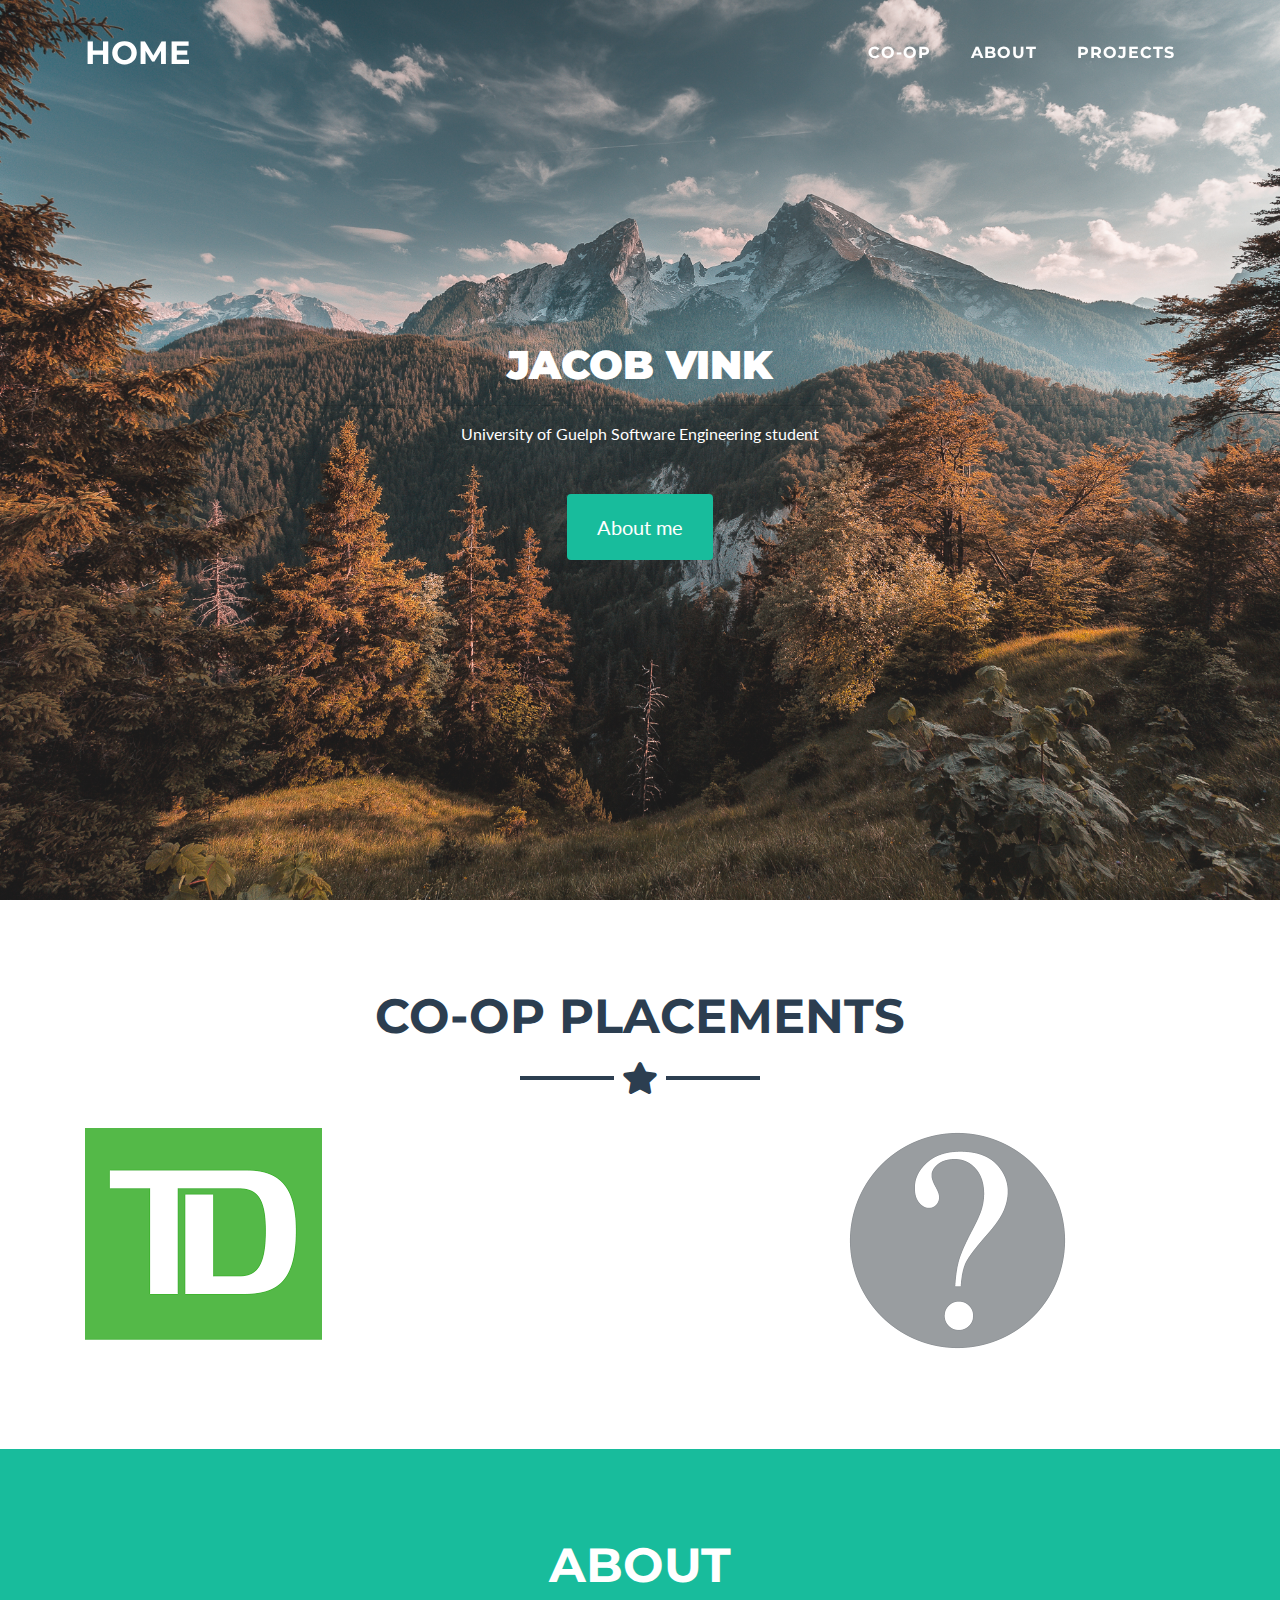
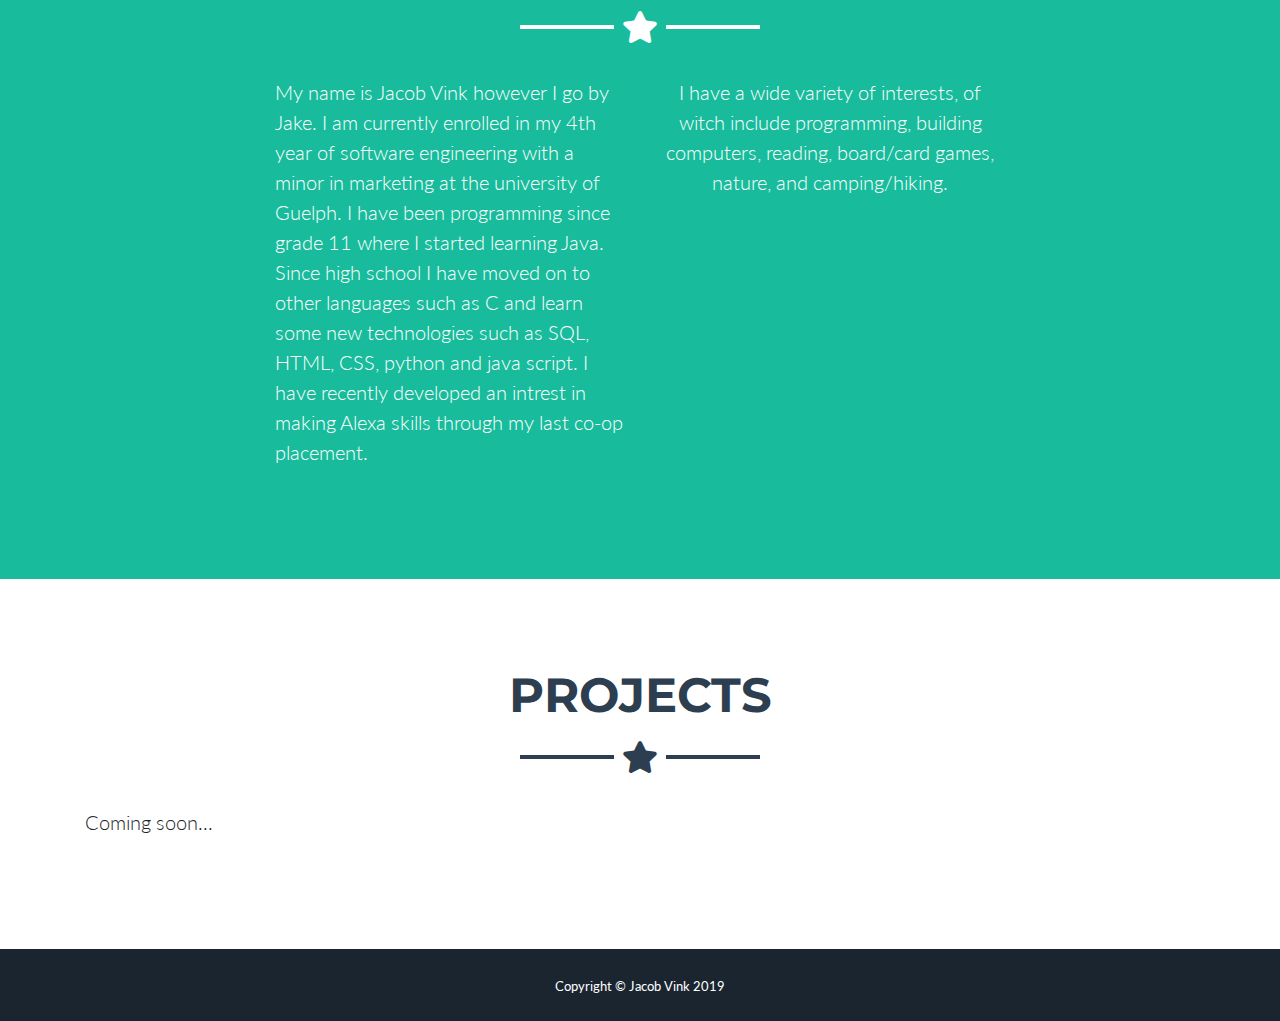
==== commit 4f9a404b: "first draft of work term report" ====
--- a/index.html
+++ b/index.html
@@ -86,7 +86,7 @@
           <!-- TBD -->
           <div class="col-md-6 col-lg-4">
             <a class="portfolio-item d-block mx-auto" href="#portfolio-modal-2">
-              <img class="img-fluid" src="img/portfolio/WIP.png" alt="">
+              <img class="img-fluid" src="img/portfolio/DKIL.png" alt="">
             </a>
           </div>
           <!-- TBD -->
@@ -107,7 +107,7 @@
         <hr class="star-light mb-5">
         <div class="row">
           <div class="col-lg-4 ml-auto">
-            <p class="lead"> My name is Jacob Vink however I go by Jake. I am currently enrolled in my 3rd year of software engineering with a minor in marketing at the university of Guelph. I have been programming since grade 11 where I started learning Java.  Since high school I have moved on to other languages such as C  and learn some new technologies such as SQL HTML CSS and java script.  </p>
+            <p class="lead"> My name is Jacob Vink however I go by Jake. I am currently enrolled in my 4th year of software engineering with a minor in marketing at the university of Guelph. I have been programming since grade 11 where I started learning Java.  Since high school I have moved on to other languages such as C  and learn some new technologies such as SQL, HTML, CSS, python and java script. I have recently developed an intrest in making Alexa skills through my last co-op placement.  </p>
           </div>
           <div class="col-lg-4 mr-auto">
             <p align=center class="lead">I have a wide variety of interests, of witch include programming, building computers, reading, board/card games, nature, and camping/hiking.</p>
@@ -127,7 +127,7 @@
 
   <div class="copyright py-4 text-center text-white">
       <div class="container">
-        <small>Copyright &copy; Jacob Vink 2018</small>
+        <small>Copyright &copy; Jacob Vink 2019</small>
       </div>
     </div>
 
@@ -137,7 +137,6 @@
         <i class="fa fa-chevron-up"></i>
       </a>
     </div>
-
 
     <!-- Portfolio Modals -->
     <!-- Td work term report -->
@@ -228,8 +227,27 @@
             <div class="col-lg-8 mx-auto">
               <h2 class="text-secondary text-uppercase mb-0">Work Term 3 Report</h2>
               <hr class="star-dark mb-5">
-              <img class="img-fluid mb-5" src="img/portfolio/WIP.png" alt="">
-              <p class="mb-5">coming soon</p>
+              <img class="img-fluid mb-5" src="img/portfolio/COK.jpg" alt="">
+              <h3 class="text-secondary text-uppercase mb-0">Introduction</h3>
+              <p align=left class="mb-5">Hello and welcome to my work term report about my time at the Digital Kitchener Innovation lab. My goal for this work term report is to provide an overview of my Four months at the Innovation lab as well as highlight my tasks, experiences and how I have expanded my skillset along the way.</p>
+              <h3 class="text-secondary text-uppercase mb-0">Employer info</h3>
+              <p align=left class="mb-5">This summer I had the pleasure of working for the city of Kitchener in their digital innovation lab. When you think of a city you wouldn’t think of cutting-edge technology and that’s what made my experience working at digital Kitchener so unique. At the digital Kitchener lab, we were working on many projects that encompass a wide range of technologies from managing large data sets to building, testing and deploying IOT devices.  An interesting fact about the Digital Kitchener lab is that it was funded from the money saved by switching their street light’s over to LED and implementing their streetlight network. The streetlight network includes a node on each of Kitchener’s 15,000+ streetlights with each node being able to control when each light is turned on, how bright the light is etc. Through the efficiencies provided though the combination of LED’s and the new network the city of Kitchener opened up an innovation lab in the Communitech building. The innovation lab’s goal is to come up with more ways to leverage modern technology to make the city more efficient.
+              </p>
+              <h3 class="text-secondary text-uppercase mb-0">Job description</h3>
+              <p align=left class="mb-5">I had a very wide range of task while working for the City of Kitchener’s innovation lab. For the first half of the co-op term my main focus was on Clara. Clara is a data visualisation platform that makes use of the public GIS data the city has published. Clara also interfaces IOT sensors developed in the lab and can visualise the sensor data collected around the city. The main purpose of Clara is to provide a home to both the new and old data the city has access to. Later on, in the term my main project became the city of Kitchener’s Alexa skill. The Alexa skill started as supplemental functionality for Clara and was originally intended to provide a voice interface and a way to query Clara’s data from voice. However, as interest built around the Alexa skill it was decided to start a new project for an Alexa skill for the city as a whole. The city of Kitchener Alexa skill uses google analytics to provide answers to the most asked questions by the public. The skill will be able to intelligently provide information such as how to pay parking tickets and when curbside leaf collection occurs by leveraging Alexa services and Kitchener’s open data portal. I was also given the opportunity to use my marketing minor knowledge in community meetings, and through writing public blog posts about the projects in the lab. The skills I needed to complete my tasks were mostly learnt on the job. The general technical and programming knowledge came from school, however the specific knowledge of technologies such of Alexa and Django came from directly working and developing with the technologies. Skills such as teamwork and time management were learned through school classes but strengthened through my time at the Innovation Lab.
+              </p>
+              <h3 class="text-secondary text-uppercase mb-0">Goals</h3>
+              <p align=left class="mb-5">
+                My goals for this work term were geared towards learning how to develop with an innovative mindset, learn some new technologies and improve my teamwork skills in a start-up environment.  As a smart city developer my goals were directly related to my job tasks, the purpose of the innovation lab is to develop and prototype innovative technical solutions to increase the efficiency of the city. Working well within the small lab team and being able to come up with new tasks were essential skills for working at the Digital Kitchener Innovation lab.
+                One skill I wanted to improve and was glad to work on was taking initiative and working independently. Through the work term I was given a lot of freedom in regards to the current project or task I wanted to work on. A very large portion of my work was ‘self made’ and a product of creative freedom, an example of this is our Clara app and the Alexa project. The main focus of the lab was our data visualisation application called Clara, we wanted to learn new technologies such as angular and Django and were allowed to rebuild the app using our preferred tech stack. The Alexa project stemmed from our interest in creating an Alexa skill and integrating it into Clara before it was re-imagined as a stand-alone project for the public.  With the large amounts of freedom that I was given it was important for me to develop my skills in time management and initiative to keep myself busy and productive as well as keep my wide range of tasks moving forwards.
+                Looking back on the goals I set for myself this work term, I feel that I accomplished all of my goals. I feel that I have worked effectively both independently and with my lab/city hall colleagues. I have learned to develop and think with an innovative mindset by capitalizing on interests and opportunities to generate potential project ideas. I have also gained experience with many new technologies such as python, Django, AWS and Amazon’s Alexa.
+              </p>
+              <h3 class="text-secondary text-uppercase mb-0">Acknowledgments</h3>
+              <p class="mb-5">
+                I would like to thank Karl Allen-Muncey for being an amazing lab director and for providing me the opportunity to develop my skills and apply my knowledge in both software and marketing.
+                <br>
+                I would also like to thank both Sarah-Beth Bianchi and Courtney Zinn who are also amazing lab director’s, for being very approachable and supportive through my time in the lab.
+              </p>
               <a class="btn btn-primary btn-lg rounded-pill portfolio-modal-dismiss" href="#">
                 <i class="fa fa-close"></i>
                 Close Report</a>
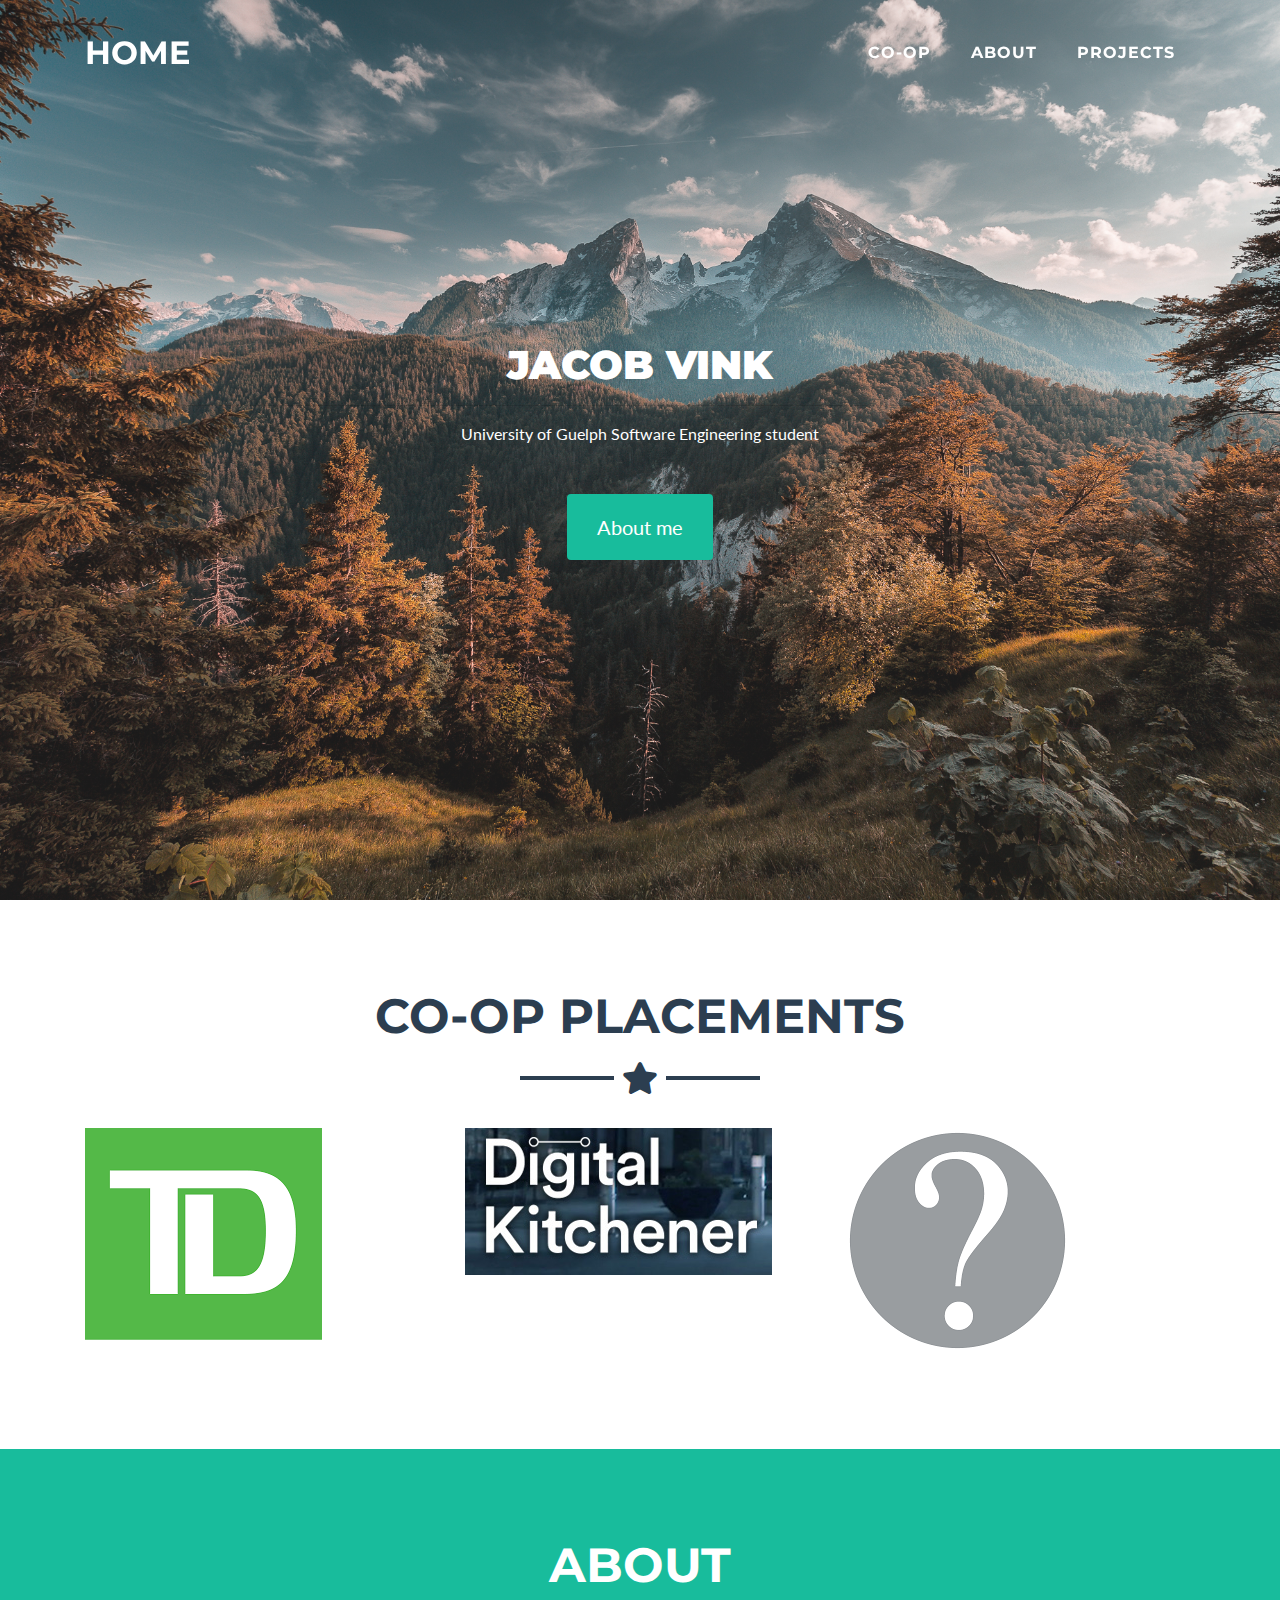
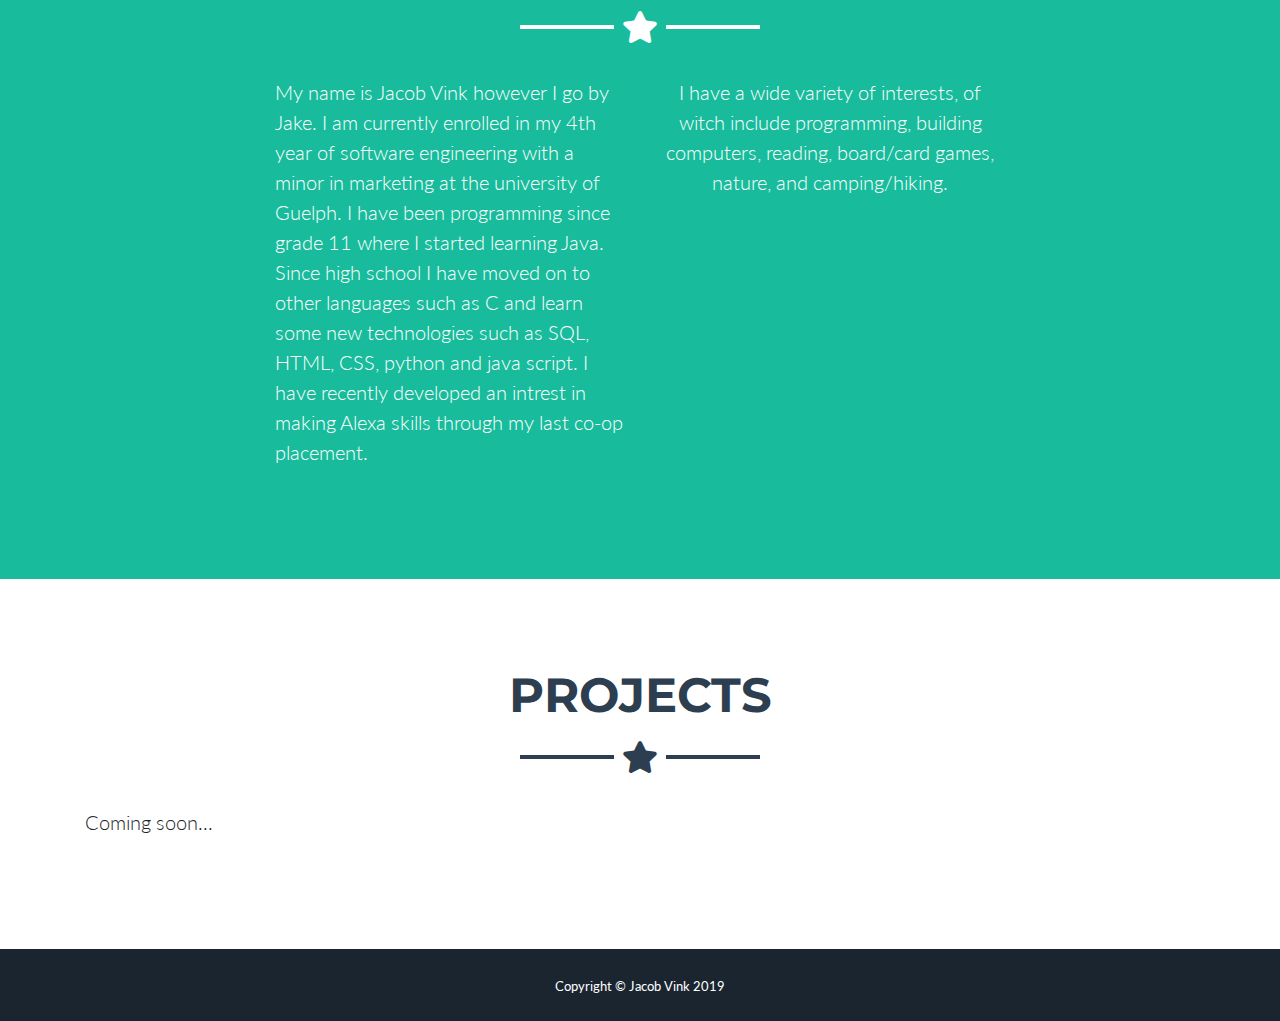
==== commit 1ee6e2b9: "changed photo name" ====
--- a/index.html
+++ b/index.html
@@ -86,7 +86,7 @@
           <!-- TBD -->
           <div class="col-md-6 col-lg-4">
             <a class="portfolio-item d-block mx-auto" href="#portfolio-modal-2">
-              <img class="img-fluid" src="img/portfolio/DKIL.png" alt="">
+              <img class="img-fluid" src="img/portfolio/DigKit.PNG" alt="">
             </a>
           </div>
           <!-- TBD -->
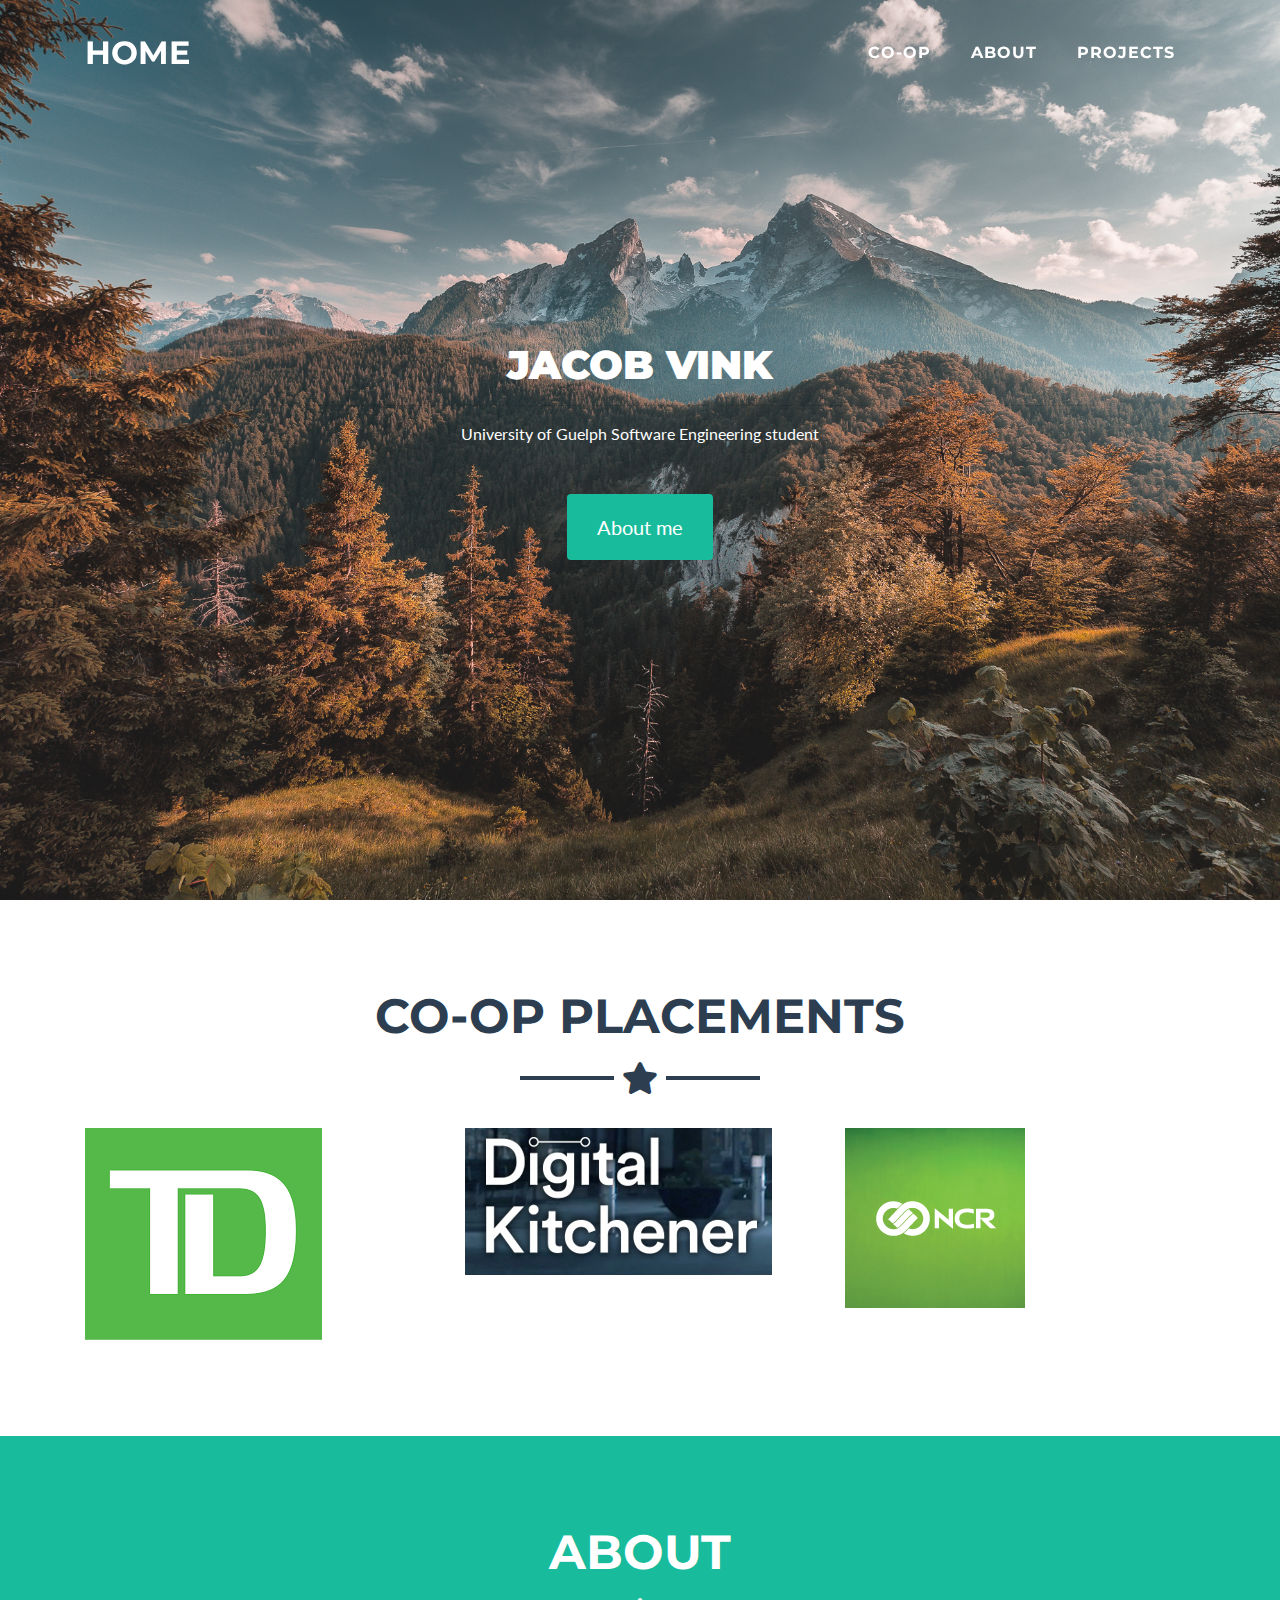
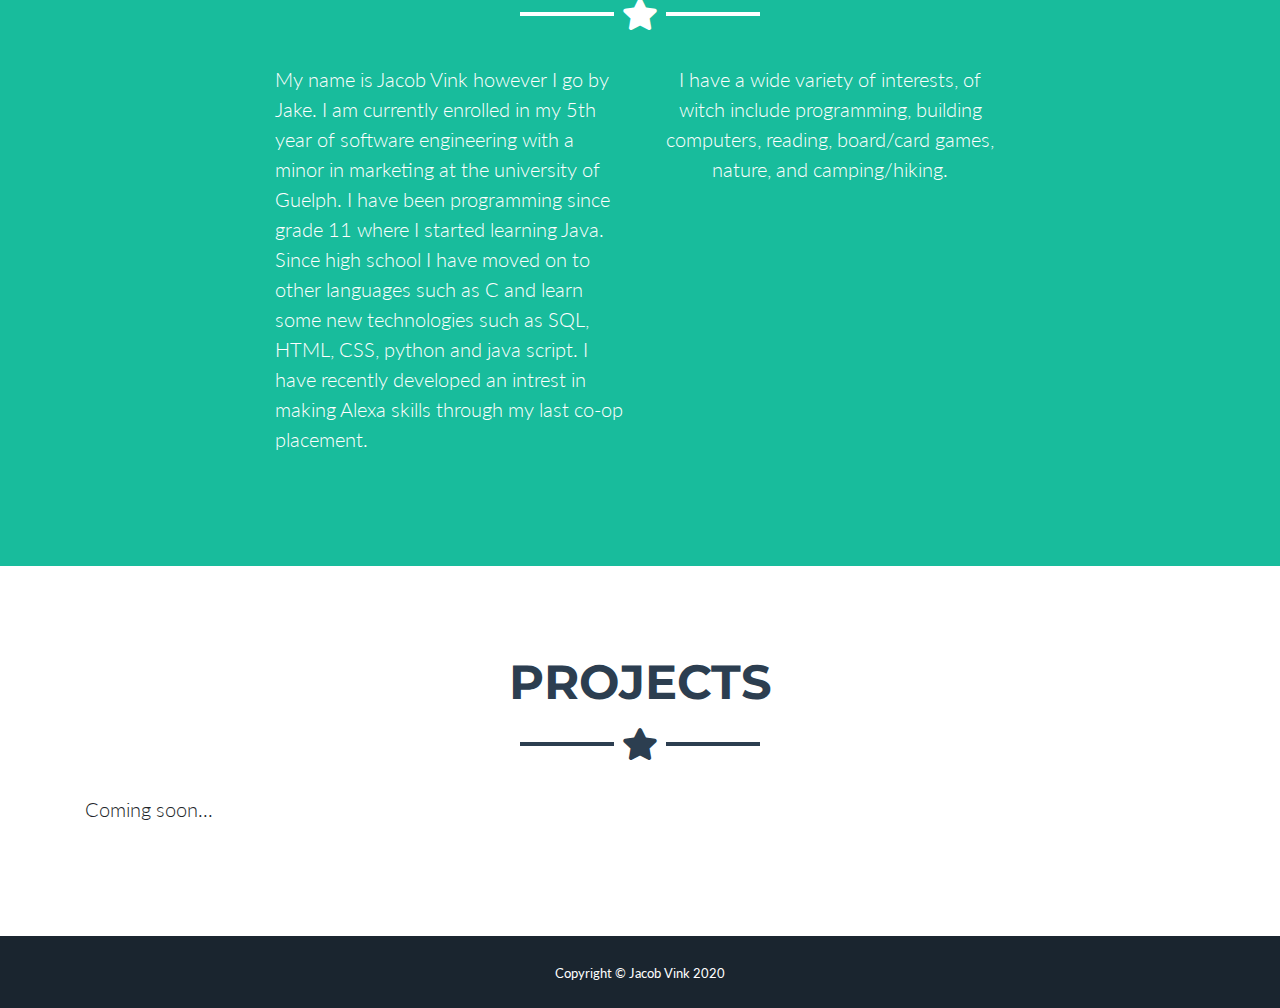
==== commit 6af0e963: "work term report 4&5" ====
--- a/index.html
+++ b/index.html
@@ -83,16 +83,16 @@
               <img class="img-fluid" src="img/portfolio/TD.png" alt="">
             </a>
           </div>
-          <!-- TBD -->
+          <!-- DIGITAL KITCHENER -->
           <div class="col-md-6 col-lg-4">
             <a class="portfolio-item d-block mx-auto" href="#portfolio-modal-2">
               <img class="img-fluid" src="img/portfolio/DigKit.PNG" alt="">
             </a>
           </div>
-          <!-- TBD -->
+          <!-- NCR -->
           <div class="col-md-6 col-lg-4">
             <a class="portfolio-item d-block mx-auto" href="#portfolio-modal-3">
-              <img class="img-fluid" src="img/portfolio/WIP.png" alt="">
+              <img class="img-fluid" src="img/portfolio/NCR.png" alt="">
             </a>
           </div>
 
@@ -107,7 +107,7 @@
         <hr class="star-light mb-5">
         <div class="row">
           <div class="col-lg-4 ml-auto">
-            <p class="lead"> My name is Jacob Vink however I go by Jake. I am currently enrolled in my 4th year of software engineering with a minor in marketing at the university of Guelph. I have been programming since grade 11 where I started learning Java.  Since high school I have moved on to other languages such as C  and learn some new technologies such as SQL, HTML, CSS, python and java script. I have recently developed an intrest in making Alexa skills through my last co-op placement.  </p>
+            <p class="lead"> My name is Jacob Vink however I go by Jake. I am currently enrolled in my 5th year of software engineering with a minor in marketing at the university of Guelph. I have been programming since grade 11 where I started learning Java.  Since high school I have moved on to other languages such as C  and learn some new technologies such as SQL, HTML, CSS, python and java script. I have recently developed an intrest in making Alexa skills through my last co-op placement.  </p>
           </div>
           <div class="col-lg-4 mr-auto">
             <p align=center class="lead">I have a wide variety of interests, of witch include programming, building computers, reading, board/card games, nature, and camping/hiking.</p>
@@ -127,7 +127,7 @@
 
   <div class="copyright py-4 text-center text-white">
       <div class="container">
-        <small>Copyright &copy; Jacob Vink 2019</small>
+        <small>Copyright &copy; Jacob Vink 2020</small>
       </div>
     </div>
 
@@ -268,8 +268,28 @@
             <div class="col-lg-8 mx-auto">
               <h2 class="text-secondary text-uppercase mb-0">Work Term 4&5 Report</h2>
               <hr class="star-dark mb-5">
-              <img class="img-fluid mb-5" src="img/portfolio/WIP.png" alt="">
-              <p class="mb-5">coming soon</p>
+              <img class="img-fluid mb-5" src="img/portfolio/NCR.png" alt="">
+              <h3 class="text-secondary text-uppercase mb-0">Introduction</h3>
+              <p align=left class="mb-5">Hello and welcome to my work term report about my 8-month co-op term at NCR. My goal for this work term report is to provide an overview of my Eight months at NCR and highlight my tasks, experiences and how my time at NCR has helped me grow as a programmer. </p>
+              <h3 class="text-secondary text-uppercase mb-0">Employer info</h3>
+              <p align=left class="mb-5">For the past 8 months I was working at NCR’s Waterloo development office. The headquarters for NCR is located in Georgia in the United states. NCR has over 34,000 employees across 160 different countries. NCR specialises in Enterprise technology and Point of sale systems for restaurants, retailers and banks. NCR is the number 1 global Point of sale software provider for retail, hospitality and is also the number 1 provider of multi-vendor ATM software.  </p>
+              <h3 class="text-secondary text-uppercase mb-0">Job description</h3>
+              <p align=left class="mb-5">At NCR I worked as a software engineer, I was assigned to work on the TXP project on the PI team. The PI team was mainly focusing on providing Support and implementing features to a large bank customer. My team had a wide range of tasks from fixing internal and external bugs, performing upgrades on our other systems, implementing change requests from the bank, and implementing technical debt solutions. For each task I was not only asked to provide the technical implementation but I also had to do the requirements gathering, write the integration tests and provide documentation and demo’s to other team members. Some tasks I worked on included Fixing bugs related to Cheque depositing and dates, Overhauling the Logging system to provide more concise logs to aid debugging, developed linter rules to enforce coding standards and aid in the development of change requests provided by the bank.  </p>
+              <h3 class="text-secondary text-uppercase mb-0">Goals</h3>
+              <p align=left class="mb-5">My goals for this work term were directed at improving my communication skills and teamwork abilities in a fast-paced agile environment. Thought the work term I was also aiming to improve my technical skills wile working with a large software product and improve my skills with new and old development technologies such as Java, cucumber, junit, XML, Jenkins, REST/SOAP and in-house technologies such as “application toolkit”.
+                <br> 
+                One skill/experience I wanted to achieve at NCR was to become a functioning member of an Agile team. My previous work terms were not situated in agile environments so this was a welcome new experience. I wanted to experience wat it was like to work in a team environment with daily stand-ups and 2-week sprints.  Over the course of my work terms at NCR I feel like I was able to grasp the agile development process and conform to its structure very well. 
+                <br>
+                Another one of my goals I was able to work on while at NCR was to improve my initiative and my abilities to work independently. When Work from home started due to COVID-19 the ability to work independently was much more important as face to face communication with team members was non-existent. Through the use of picking up tasks un prompted from the backlog and being able to finish these tasks without heavy assistance from my team members I feel like I achieved this goal. I also showed initiative by signing up to join a focus group where I worked with many full-time employees from across different teams and projects to implement coding standards to our software projects. 
+                <br>
+                Looking back on the goals I set for this work term at NCR I feel like I accomplished what I had set out for. I feel like I became a functional member of an agile development team and I was able to work well both independently and with my team members both in person and online. I have reinforced and gained new skills with software tools such as Java, Cucumber, and junit.
+                 </p>
+              <h3 class="text-secondary text-uppercase mb-0">Conclusion</h3>
+              <p align=left class="mb-5">I was offered an amazing opportunity to work at NCR’s Waterloo development office for the last 8 months. I was fortunate to be able to work in person with my team members before working from home during the lockdown period. I enjoyed learning and working in an agile environment as it offered me real world experience to the theories, I have learned through my school courses. I feel like I am leaving this co-op work term a stronger problem solver and with a much better understanding of the software industry. The skills I learned at NCR will complement the skills I have learned from other co-ops and through my school classes. Theses skills will follow me through the last years of my schooling and will prove invaluable with the continuation of my studies or in the work force past graduation.  </p>
+              <h3 class="text-secondary text-uppercase mb-0">Acknowledgments</h3>
+              <p align=left class="mb-5">I would like to thank Shekhar and Jeewhoon for both being great team leads to me and helping me out whenever I had questions. 
+                I would also like to thank the rest of my teammates on the PI team for making my experience at NCR memorable and for being great teammates to work with over the past 8 months. 
+                </p>
               <a class="btn btn-primary btn-lg rounded-pill portfolio-modal-dismiss" href="#">
                 <i class="fa fa-close"></i>
                 Close Report</a>
